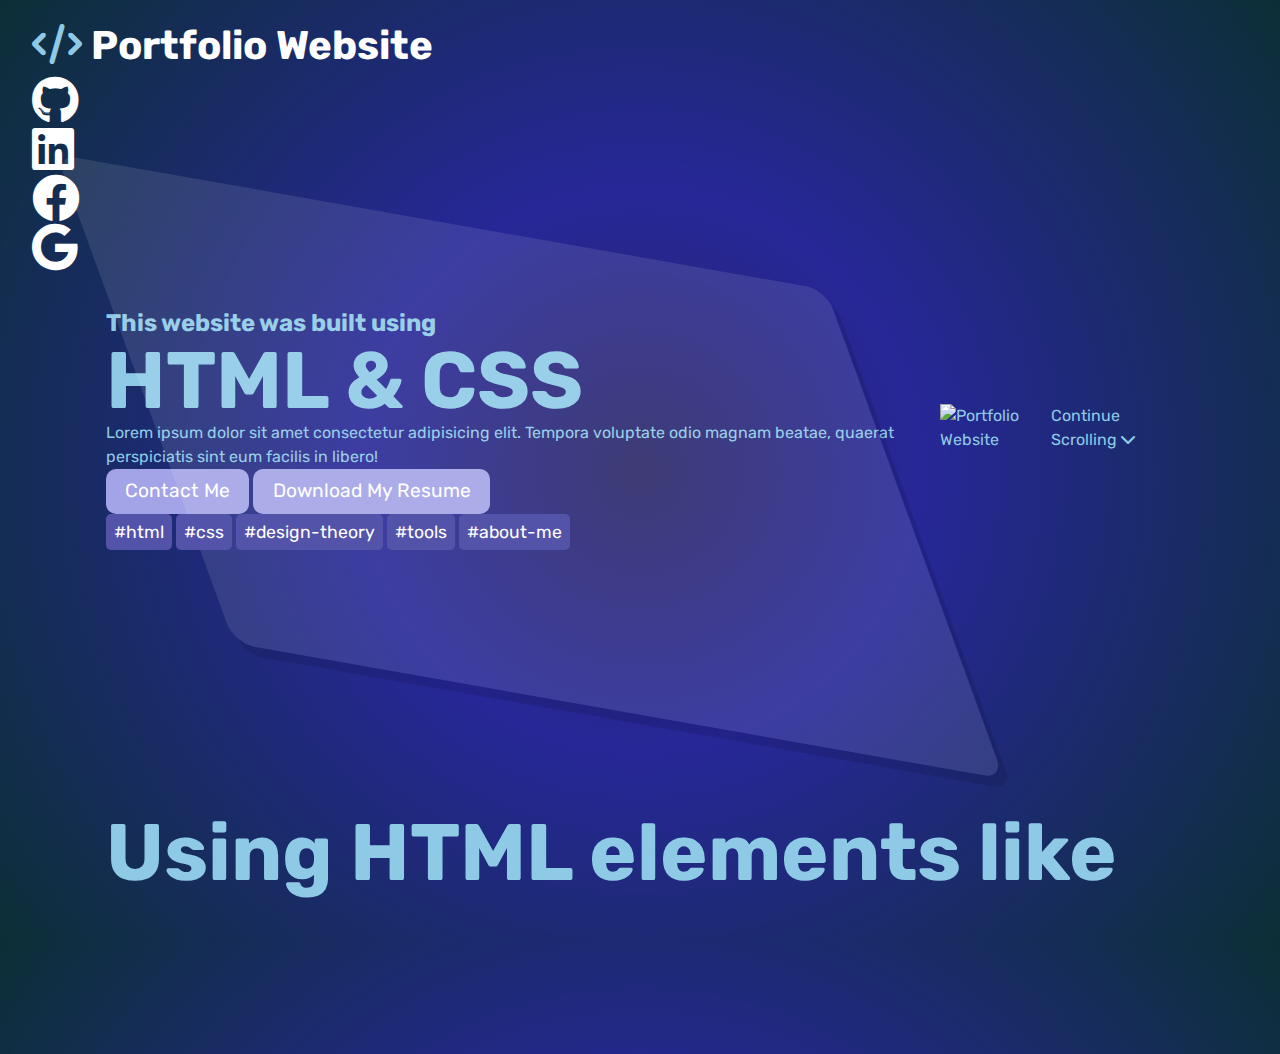
==== index.html @ ea2dfcb6 "updated html & css" ====
<!DOCTYPE html>
<html lang="en">
<head>
  <meta charset="UTF-8">
  <meta http-equiv="X-UA-Compatible" content="IE=edge">
  <meta name="viewport" content="width=device-width, initial-scale=1.0">
  <link rel="stylesheet" href="https://cdnjs.cloudflare.com/ajax/libs/font-awesome/6.0.0/css/all.min.css" integrity="sha512-9usAa10IRO0HhonpyAIVpjrylPvoDwiPUiKdWk5t3PyolY1cOd4DSE0Ga+ri4AuTroPR5aQvXU9xC6qOPnzFeg==" crossorigin="anonymous" referrerpolicy="no-referrer" />
  <link rel="preconnect" href="https://fonts.googleapis.com">
  <link rel="preconnect" href="https://fonts.gstatic.com" crossorigin>
  <link href="https://fonts.googleapis.com/css2?family=Rubik&display=swap" rel="stylesheet">
  <link rel="stylesheet" href="css/utilities.css">
  <link rel="stylesheet" href="css/style.css">
  <link rel="stylesheet" href="css/mobile.css">
  <title>Portfolio Website - HTML & CSS</title>
</head>
<body>
  <header id="header">
    <h1 class="logo"><i class="fas fa-code"></i> <a href="index.html">Portfolio Website</a></h1>
    <nav class="social">
      <ul>
        <li><a href="https://github.com/gateniomer/Portfolio1---HTML-CSS" target="_blank"><i class="fab fa-github fa-3x"></i></a></li>
        <li><a href="https://www.linkedin.com/in/omer-gatenio-949482174/" target="_blank"><i class="fab fa-linkedin fa-3x"></i></a></li>
        <li><a href="https://www.facebook.com/omer.gatenio.98/" target="_blank"><i class="fab fa-facebook fa-3x"></i></a></li>
        <li><a href="mailto:gateniomer@gmail.com" target="_blank"><i class="fab fa-google fa-3x"></i></a></li>
        <li><a href="https://github.com/gateniomer" target="_blank"><img src="https://avatars.githubusercontent.com/u/98481291?s=96&v=4" alt=""></a></li>
      </ul>
    </nav>
  </header>

  <section id="home-a" class="py-2">
    <div class="container">
      <div class="container-background">
        <div style="width: 50%; background-color: rgb(134, 134, 76);"></div>
        <br>
        <div style="width: 20%; background-color: rgb(134, 134, 76);"></div>
        <div style="width: 10%; background-color: rgb(68, 68, 33);"></div>
        <br>
        <div style="width: 20%; background-color: rgb(102, 102, 77);"></div>
        <div style="width: 40%; background-color: rgb(134, 134, 76);"></div>
        <br>
        <div style="width: 60%; background-color: rgb(134, 134, 76);"></div>
        <br>
        <div style="width: 30%; background-color: rgb(134, 134, 76);"></div>
        <div style="width: 40%; background-color: rgb(95, 95, 37);"></div>
        <br>
        <div style="width: 50%; background-color: rgb(134, 134, 76);"></div>
        <br>
        <div style="width: 40%; background-color: rgb(134, 134, 76);"></div>
        <br>
        <div style="width: 30%; background-color: rgb(134, 134, 76);"></div>
        <br>
        <div style="width: 20%; background-color: rgb(87, 87, 39);"></div>
        <div style="width: 40%; background-color: rgb(134, 134, 76);"></div>
      </div>
      <div class="column-left">
        <h4>This website was built using</h4>
        <h2>HTML & CSS</h2>
        <p>Lorem ipsum dolor sit amet consectetur adipisicing elit. Tempora voluptate odio magnam beatae, quaerat perspiciatis sint eum facilis in libero!</p>
        <a href="#" class="btn">Contact Me</a>
        <a href="files/CV - Omer Gatenio.docx" download class="btn btn-outlined">Download My Resume</a>
        <br>
        <a href="#html" class="tag">#html</a> <a href="#"  class="tag">#css</a> <a href="#" class="tag">#design-theory</a> <a href="#" class="tag">#tools</a> <a href="#" class="tag">#about-me</a>
      </div>
      <div class="column-right">
        <img src="img/html-css-logo.png" alt="Portfolio Website" class="float-anim">
      </div>
      <div class="container-bottom-text float-anim">Continue Scrolling <i class="fas fa-chevron-down"></i></div>
    </div>
  </section>

  <section id="html" class="py-2">
    <div class="container">
      <div class="card">
        <h2>Using HTML elements like</h2>
      </div>
    </div>
  </section>
</body>
</html>
---- css/utilities.css ----
.container {
  max-width: 1100px;
  margin: 0 auto;
  height: 100%;
  padding: 1rem;
  position: relative;
}

.container::before {
  content: "";
  position: absolute;
  top: 100px;
  left: 5%;
  width: 70%;
  height: 80%;
  opacity: 0.1;
  transform: skew(20deg, 10deg);
}

.column-big {
  width: 60%;
  z-index: 1;
}

.column-small {
  width: 40%;
  z-index: 1;
}

.py-1 {
  padding: 1rem 0;
}
.py-2 {
  padding: 2rem 0;
}
.py-3 {
  padding: 3rem 0;
}
.py-4 {
  padding: 4rem 0;
}

.btn {
  display: inline-block;
  border: none;
  cursor: pointer;
  padding: 0.5rem 1.2rem;
  background: var(--buttons);
  border-radius: 10px;
  transition: all var(--animation-duration);
  font-size: 1.2rem;
}

.btn:hover {
  transform: scale(1.1);
}

.tag {
  display: inline-block;
  background: #5353aa;
  padding: 0.3rem 0.5rem;
  font-size: 1.1rem;
  border-radius: 5px;
  position: relative;
}

.tag::before {
  content: "";
  position: absolute;
  top: 0;
  left: 0;
  background: yellow;
  width: 0%;
  height: 100%;
  z-index: 1;
  border-radius: 5px;
  transition: all 0.3s ease-in-out;
}
.tag:hover::before {
  width: 100%;
}

/* Animations */
@keyframes float {
  50% {
    transform: translateY(20px);
  }
  100% {
    transform: translateY(0px);
  }
}
---- css/style.css ----
:root {
  --primary-color: #8ecae6;
  --secondary-color: #023047;
  --buttons: #a3a3e7;
  --animation-duration: 0.4s;
}

* {
  padding: 0;
  margin: 0;
  box-sizing: border-box;
}

html,
body {
  font-family: "Rubik", sans-serif;
  background: rgb(40, 36, 102);
  background: radial-gradient(
    circle,
    rgba(40, 36, 102, 1) 0%,
    rgba(39, 39, 152, 1) 35%,
    rgba(12, 47, 54, 1) 100%
  );
  color: var(--primary-color);
  line-height: 1.5;
}

a {
  text-decoration: none;
  color: #fff;
}

ul {
  list-style: none;
}

img {
  width: 100%;
}

h1 {
  font-size: 2.5rem;
}
h2 {
  font-size: 5rem;
  line-height: 1;
}
h4 {
  font-size: 1.5rem;
}

/* Header */
#header {
  padding: 1rem 2rem;
  height: 10vh;
}

/* Home page */
#home-a {
  height: 75vh;
}

#home-a .container {
  display: flex;
  align-items: center;
  justify-content: center;
}

#home-a .container::before {
  background: #fff;
  border-radius: 20px;
  box-shadow: 5px 10px black;
}

#home-a .container .column-big p {
  max-width: 80%;
}

#home-a .container .column-big .btn {
  margin: 15px 0;
}

#home-a .container .column-small img {
  animation: float 5s;
  animation-iteration-count: infinite;
}

#home-a .container .column-big .tag {
  margin-right: 5px;
}
---- css/mobile.css ----
/* Home */
@media (max-width: 600px) {
  #home-a {
    height: 40vh;
  }
  #home-a .container {
    flex-direction: column;
  }
  #home-a .container div {
    width: 100%;
  }
  #home-a .container div h2,
  #home-a .container div h3 {
    font-size: 10vw;
  }
  #home-a .container .column-big {
    margin-bottom: 10px;
  }
}
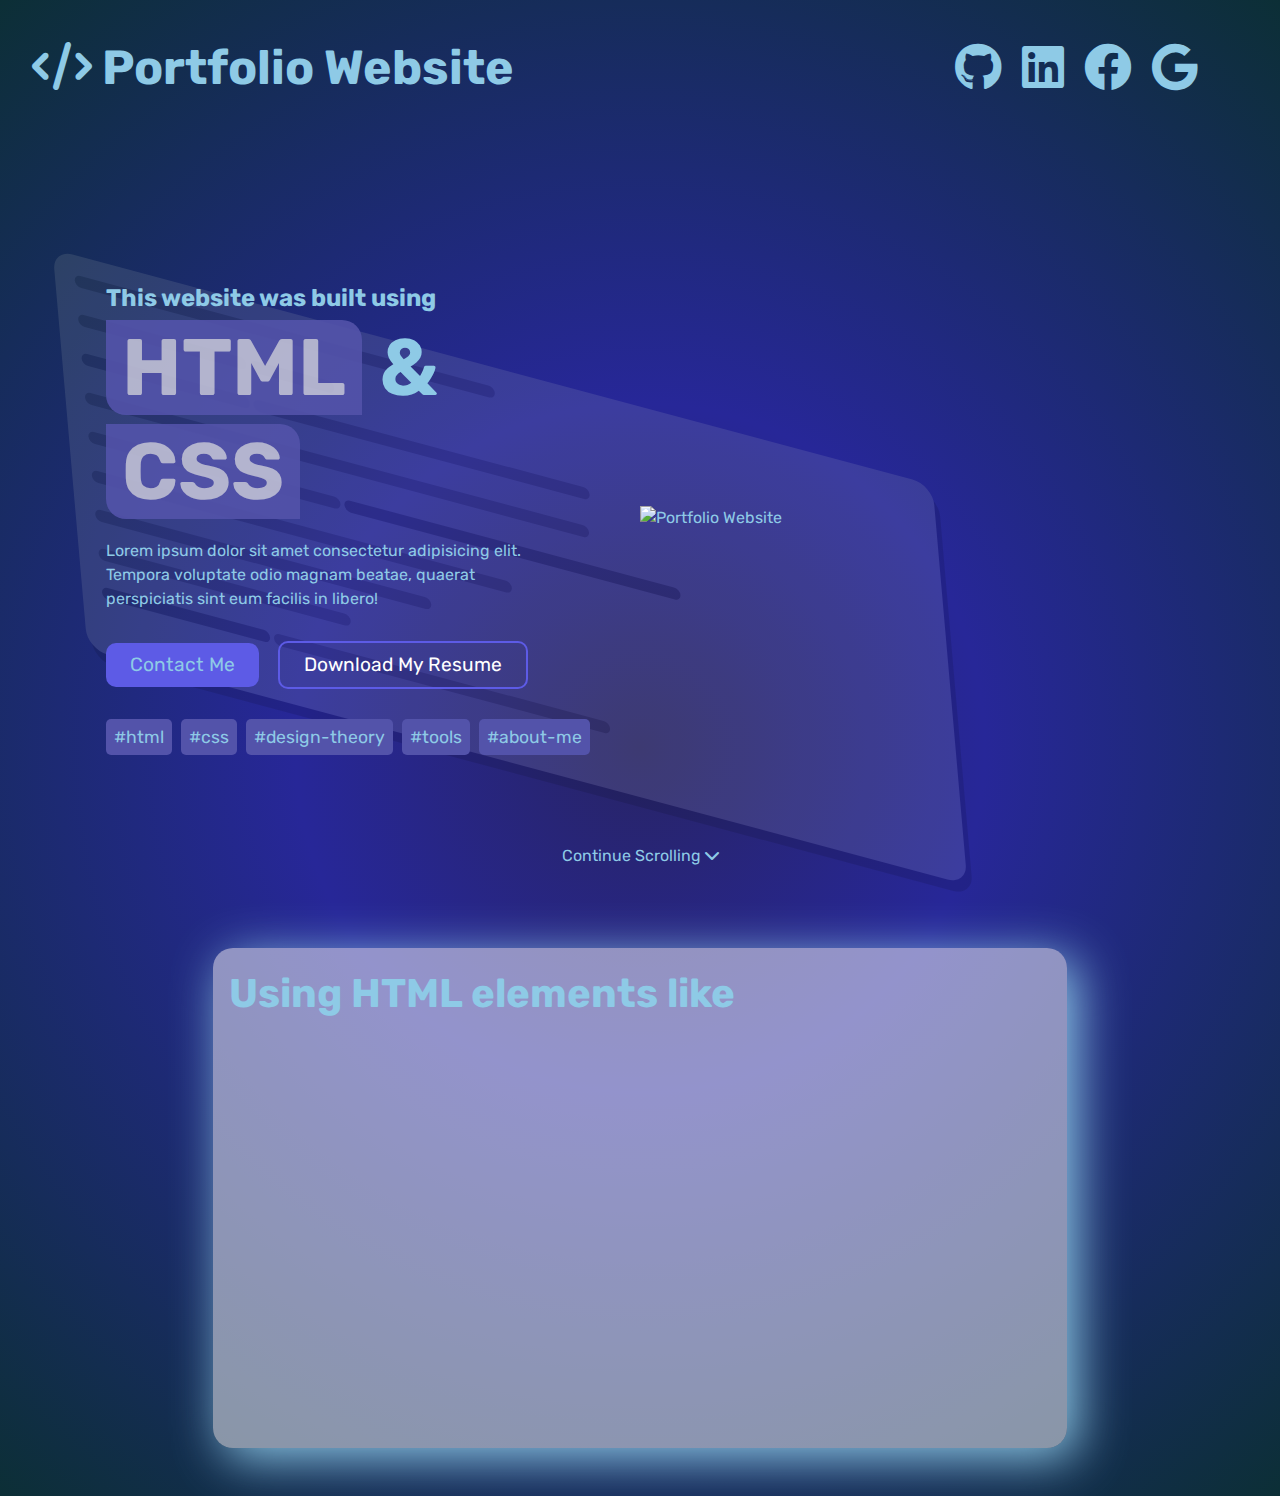
==== commit 913ec76c: "updated html & css" ====
--- a/index.html
+++ b/index.html
@@ -54,7 +54,7 @@
       </div>
       <div class="column-left">
         <h4>This website was built using</h4>
-        <h2>HTML & CSS</h2>
+        <h2><span class="marker">HTML</span> & <span class="marker">CSS</span></h2>
         <p>Lorem ipsum dolor sit amet consectetur adipisicing elit. Tempora voluptate odio magnam beatae, quaerat perspiciatis sint eum facilis in libero!</p>
         <a href="#" class="btn">Contact Me</a>
         <a href="files/CV - Omer Gatenio.docx" download class="btn btn-outlined">Download My Resume</a>
--- a/css/utilities.css
+++ b/css/utilities.css
@@ -6,24 +6,13 @@
   position: relative;
 }
 
-.container::before {
-  content: "";
-  position: absolute;
-  top: 100px;
-  left: 5%;
-  width: 70%;
-  height: 80%;
-  opacity: 0.1;
-  transform: skew(20deg, 10deg);
-}
-
-.column-big {
-  width: 60%;
+.column-left {
+  width: 50%;
   z-index: 1;
 }
 
-.column-small {
-  width: 40%;
+.column-right {
+  width: 50%;
   z-index: 1;
 }
 
@@ -44,11 +33,17 @@
   display: inline-block;
   border: none;
   cursor: pointer;
-  padding: 0.5rem 1.2rem;
+  padding: 0.5rem 1.5rem;
   background: var(--buttons);
   border-radius: 10px;
   transition: all var(--animation-duration);
   font-size: 1.2rem;
+}
+
+.btn-outlined {
+  background: transparent;
+  border: 2px solid var(--buttons);
+  color: #fff;
 }
 
 .btn:hover {
@@ -62,6 +57,7 @@
   font-size: 1.1rem;
   border-radius: 5px;
   position: relative;
+  cursor: pointer;
 }
 
 .tag::before {
@@ -69,21 +65,44 @@
   position: absolute;
   top: 0;
   left: 0;
-  background: yellow;
+  background: rgb(184, 146, 255);
   width: 0%;
   height: 100%;
   z-index: 1;
   border-radius: 5px;
-  transition: all 0.3s ease-in-out;
+  transition: all 0.2s ease-in-out;
 }
 .tag:hover::before {
-  width: 100%;
+  width: 5px;
+}
+
+.marker {
+  background: #5353aa;
+  padding: 0 1rem;
+  opacity: 0.9;
+  border-radius: 0 20px 0 20px;
+  color: rgba(230, 230, 230, 0.753);
+}
+
+.card {
+  width: 80%;
+  height: 500px;
+  border-radius: 20px;
+  margin: 0 auto;
+  background: rgba(255, 255, 255, 0.5);
+  padding: 1rem;
+  color: var(--primary-color);
+  box-shadow: 10px 10px 50px;
+}
+
+.float-anim {
+  animation: float 5s infinite;
 }
 
 /* Animations */
 @keyframes float {
   50% {
-    transform: translateY(20px);
+    transform: translateY(10px);
   }
   100% {
     transform: translateY(0px);
--- a/css/style.css
+++ b/css/style.css
@@ -1,7 +1,7 @@
 :root {
   --primary-color: #8ecae6;
   --secondary-color: #023047;
-  --buttons: #a3a3e7;
+  --buttons: #5d5be6;
   --animation-duration: 0.4s;
 }
 
@@ -27,7 +27,7 @@
 
 a {
   text-decoration: none;
-  color: #fff;
+  color: var(--primary-color);
 }
 
 ul {
@@ -39,11 +39,10 @@
 }
 
 h1 {
-  font-size: 2.5rem;
+  font-size: 3rem;
 }
 h2 {
-  font-size: 5rem;
-  line-height: 1;
+  font-size: 2.5rem;
 }
 h4 {
   font-size: 1.5rem;
@@ -51,13 +50,32 @@
 
 /* Header */
 #header {
-  padding: 1rem 2rem;
-  height: 10vh;
+  display: flex;
+  align-items: center;
+  justify-content: space-between;
+  padding: 0rem 2rem;
+  height: 15vh;
+}
+
+#header ul {
+  display: flex;
+  align-items: center;
+  justify-content: center;
+}
+
+#header ul li {
+  margin-right: 20px;
+}
+
+#header ul li a img {
+  border-radius: 50%;
+  width: 70px;
+  margin-left: 10px;
 }
 
 /* Home page */
 #home-a {
-  height: 75vh;
+  height: 85vh;
 }
 
 #home-a .container {
@@ -66,25 +84,51 @@
   justify-content: center;
 }
 
-#home-a .container::before {
-  background: #fff;
-  border-radius: 20px;
-  box-shadow: 5px 10px black;
+#home-a .container .column-left h2 {
+  font-size: 5rem;
+  line-height: 1.3;
+  margin-bottom: 15px;
 }
 
-#home-a .container .column-big p {
+#home-a .container .column-left p {
   max-width: 80%;
 }
 
-#home-a .container .column-big .btn {
-  margin: 15px 0;
+#home-a .container .column-left .btn {
+  margin: 30px 0;
 }
 
-#home-a .container .column-small img {
-  animation: float 5s;
-  animation-iteration-count: infinite;
+#home-a .container .column-left .tag {
+  margin-right: 5px;
 }
 
-#home-a .container .column-big .tag {
-  margin-right: 5px;
+#home-a .container .container-background {
+  position: absolute;
+  top: 200px;
+  left: -20px;
+  width: 80%;
+  height: 400px;
+  opacity: 0.1;
+  transform: skew(5deg, 15deg);
+  background: rgb(242, 250, 221);
+  border-radius: 20px;
+  box-shadow: 5px 10px black;
+  padding: 20px;
 }
+
+#home-a .container .container-background div {
+  display: inline-block;
+  height: 12px;
+  border-radius: 20px;
+  margin-bottom: 20px;
+}
+
+#home-a .container .container-bottom-text {
+  position: absolute;
+  bottom: 0;
+  animation-duration: 2.5s;
+}
+
+#home-a .container .column-left .btn {
+  margin-right: 15px;
+}
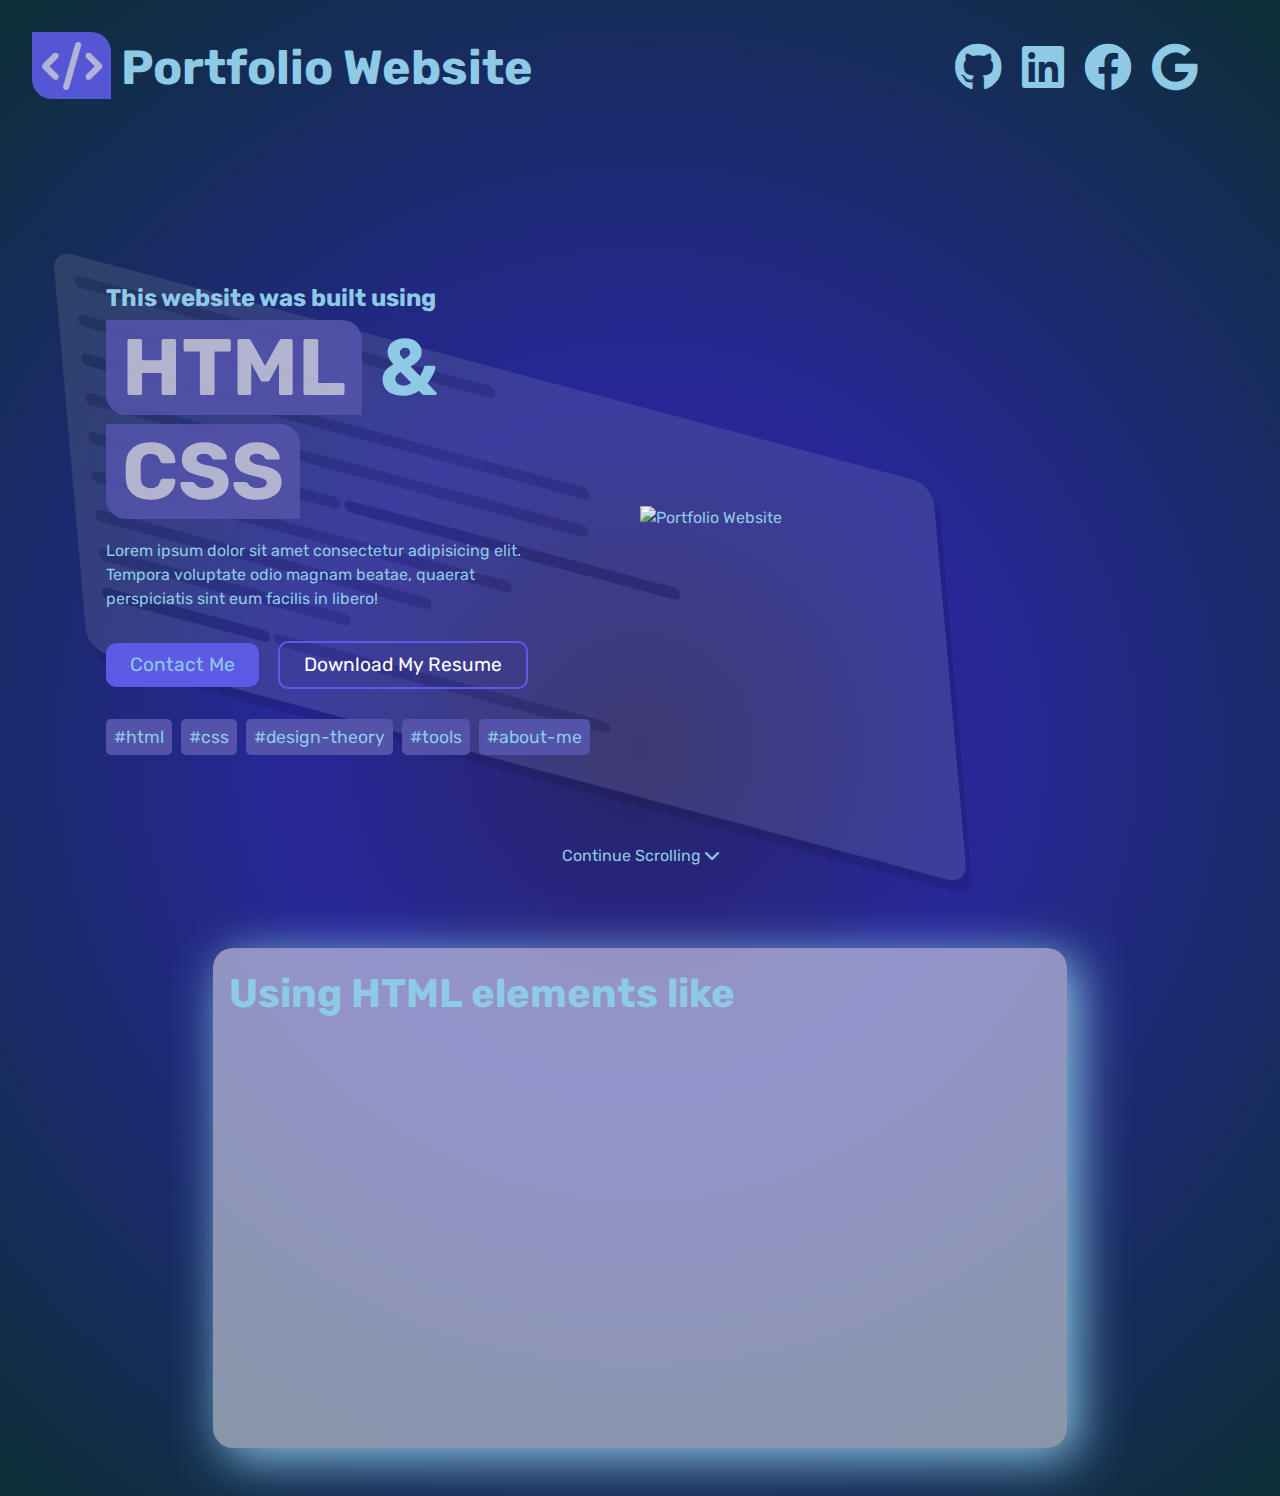
==== commit 9bee1660: "updated html & css" ====
--- a/index.html
+++ b/index.html
@@ -15,7 +15,7 @@
 </head>
 <body>
   <header id="header">
-    <h1 class="logo"><i class="fas fa-code"></i> <a href="index.html">Portfolio Website</a></h1>
+    <h1 class="logo"><a href="index.html"><i class="fas fa-code marker"></i> Portfolio Website</a></h1>
     <nav class="social">
       <ul>
         <li><a href="https://github.com/gateniomer/Portfolio1---HTML-CSS" target="_blank"><i class="fab fa-github fa-3x"></i></a></li>
--- a/css/utilities.css
+++ b/css/utilities.css
@@ -52,7 +52,7 @@
 
 .tag {
   display: inline-block;
-  background: #5353aa;
+  background: var(--secondary-color);
   padding: 0.3rem 0.5rem;
   font-size: 1.1rem;
   border-radius: 5px;
@@ -77,7 +77,7 @@
 }
 
 .marker {
-  background: #5353aa;
+  background: var(--secondary-color);
   padding: 0 1rem;
   opacity: 0.9;
   border-radius: 0 20px 0 20px;
--- a/css/style.css
+++ b/css/style.css
@@ -1,6 +1,6 @@
 :root {
   --primary-color: #8ecae6;
-  --secondary-color: #023047;
+  --secondary-color: #5353aa;
   --buttons: #5d5be6;
   --animation-duration: 0.4s;
 }
@@ -55,6 +55,11 @@
   justify-content: space-between;
   padding: 0rem 2rem;
   height: 15vh;
+}
+
+#header .logo i {
+  padding: 0.6rem;
+  background: var(--buttons);
 }
 
 #header ul {
@@ -112,7 +117,7 @@
   transform: skew(5deg, 15deg);
   background: rgb(242, 250, 221);
   border-radius: 20px;
-  box-shadow: 5px 10px black;
+  box-shadow: 5px 10px #000;
   padding: 20px;
 }
 
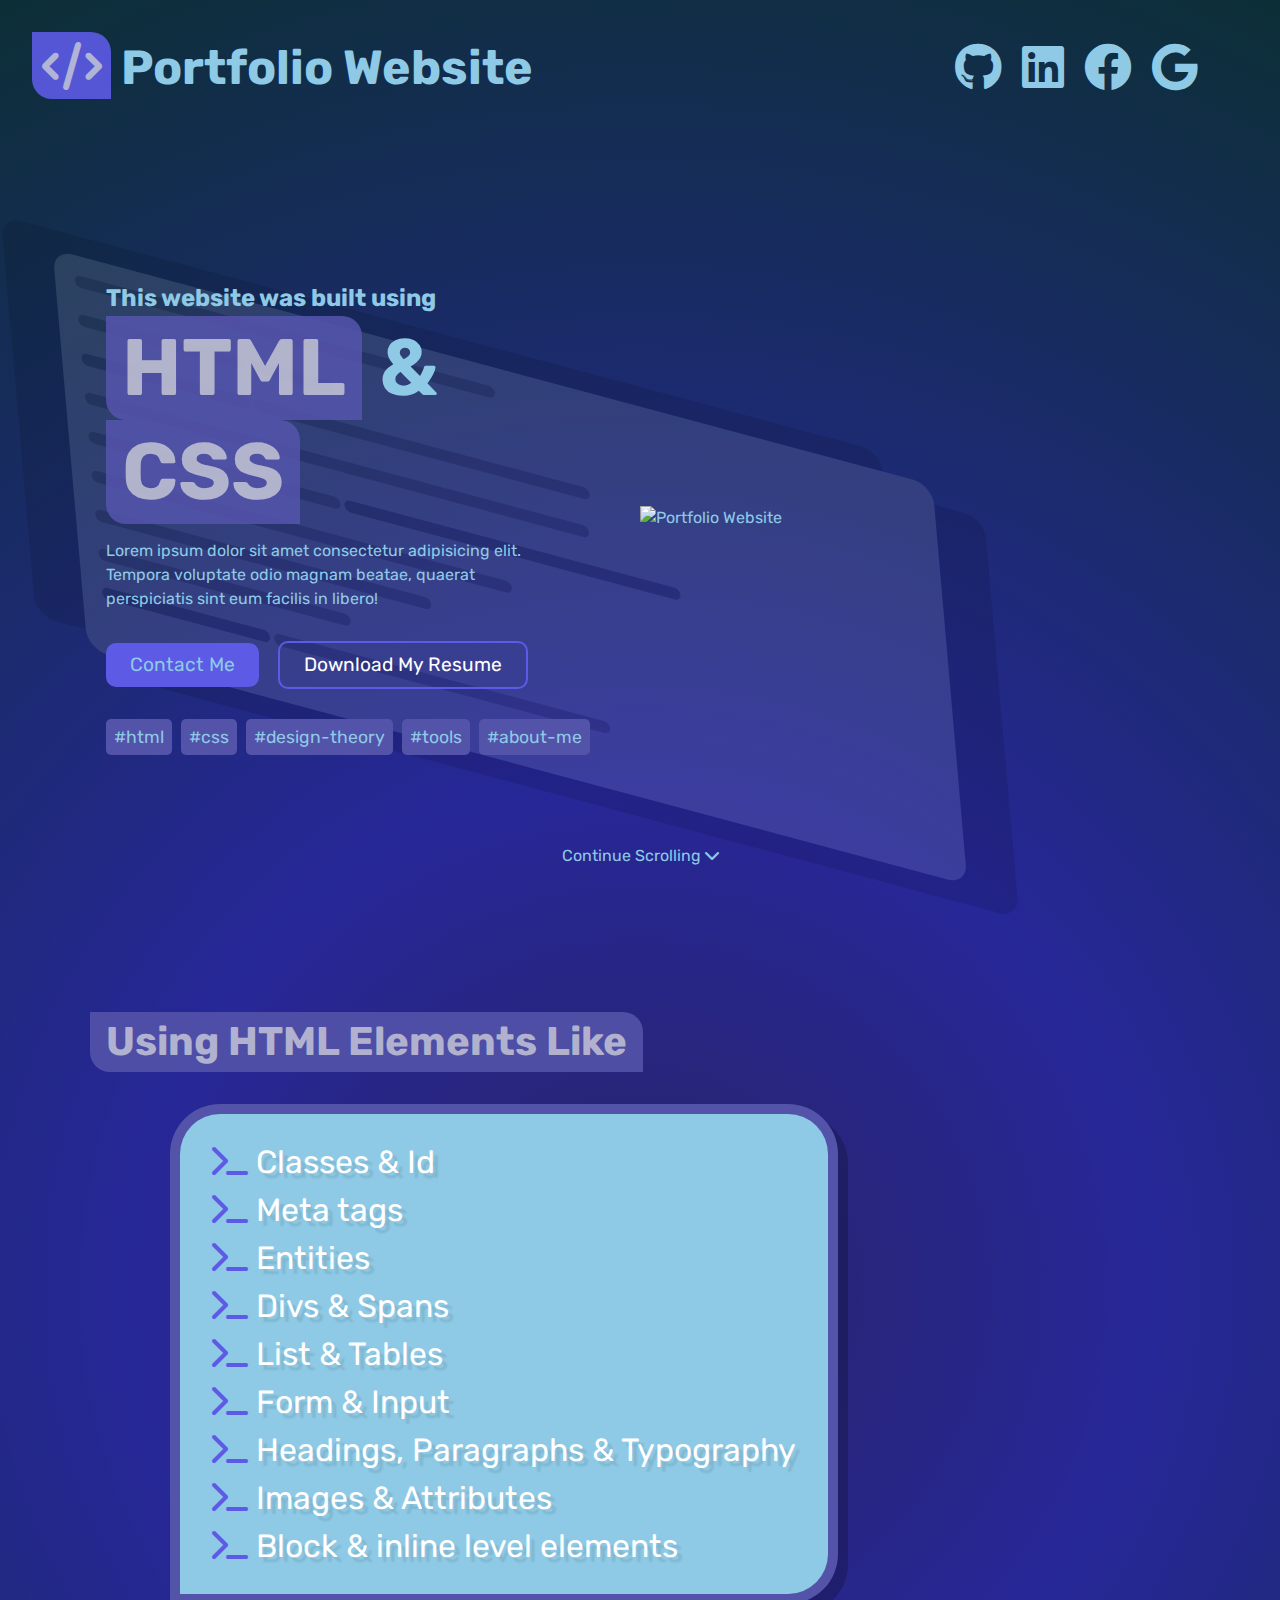
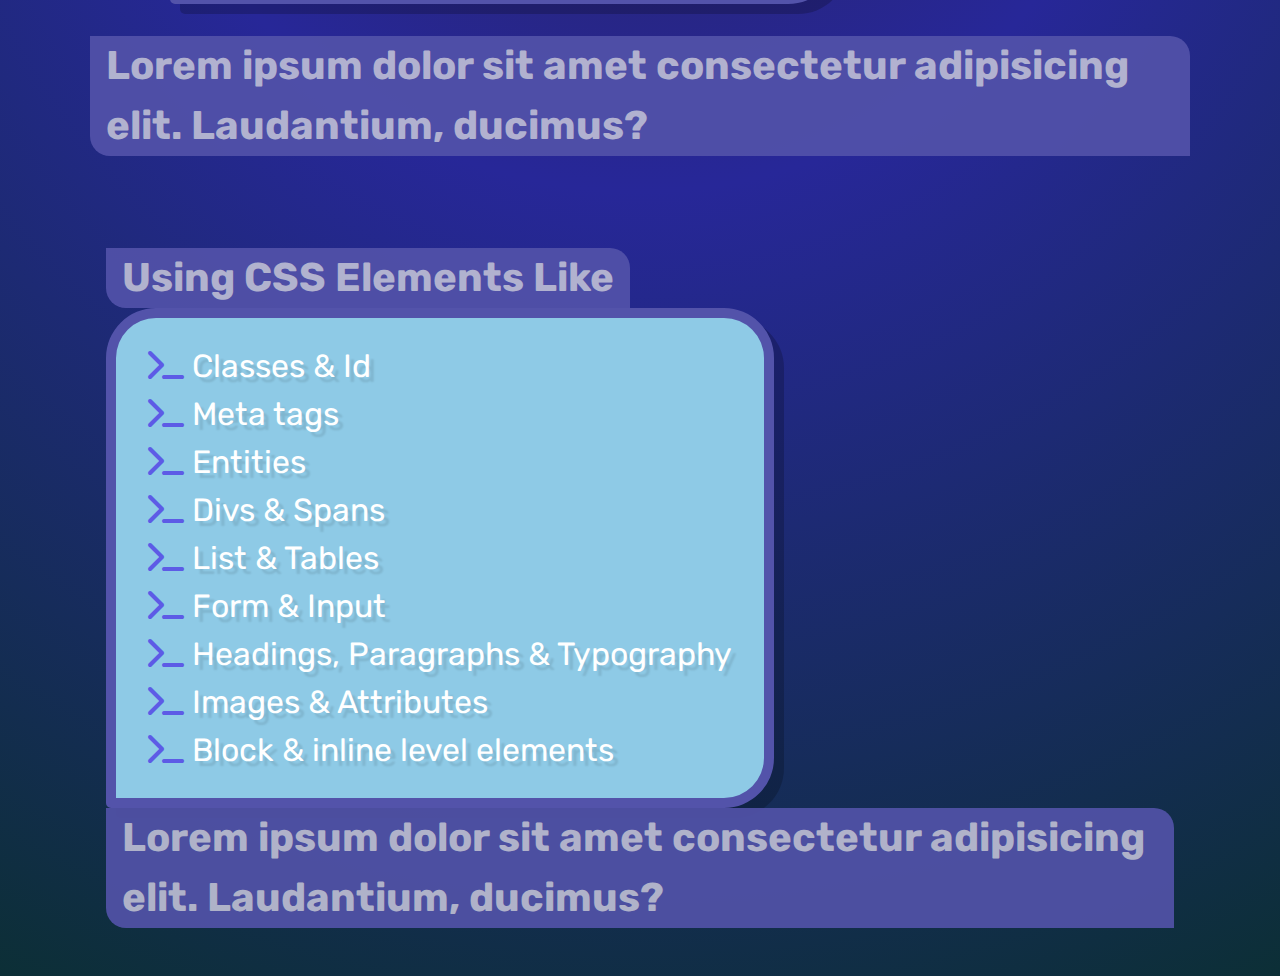
==== commit f64aca74: "updated html & css" ====
--- a/index.html
+++ b/index.html
@@ -68,11 +68,45 @@
     </div>
   </section>
 
-  <section id="html" class="py-2">
+  <!-- HTML Section -->
+  <section id="home-html" class="py-2">
     <div class="container">
+      <h2 class="marker">Using HTML Elements Like</h2>
       <div class="card">
-        <h2>Using HTML elements like</h2>
+        <ul>
+          <li><i class="fas fa-terminal"></i> Classes & Id</li>
+          <li><i class="fas fa-terminal"></i> Meta tags</li>
+          <li><i class="fas fa-terminal"></i> Entities</li>
+          <li><i class="fas fa-terminal"></i> Divs & Spans</li>
+          <li><i class="fas fa-terminal"></i> List & Tables</li>
+          <li><i class="fas fa-terminal"></i> Form & Input</li>
+          <li><i class="fas fa-terminal"></i> Headings, Paragraphs & Typography</li>
+          <li><i class="fas fa-terminal"></i> Images & Attributes</li>
+          <li><i class="fas fa-terminal"></i> Block & inline level elements</li>
+        </ul>
       </div>
+      <h2 class="marker">Lorem ipsum dolor sit amet consectetur adipisicing elit. Laudantium, ducimus?</h2>
+    </div>
+  </section>
+
+  <!-- CSS Section -->
+  <section id="home-css" class="py-2">
+    <div class="container">
+      <h2 class="marker">Using CSS Elements Like</h2>
+      <div class="card">
+        <ul>
+          <li><i class="fas fa-terminal"></i> Classes & Id</li>
+          <li><i class="fas fa-terminal"></i> Meta tags</li>
+          <li><i class="fas fa-terminal"></i> Entities</li>
+          <li><i class="fas fa-terminal"></i> Divs & Spans</li>
+          <li><i class="fas fa-terminal"></i> List & Tables</li>
+          <li><i class="fas fa-terminal"></i> Form & Input</li>
+          <li><i class="fas fa-terminal"></i> Headings, Paragraphs & Typography</li>
+          <li><i class="fas fa-terminal"></i> Images & Attributes</li>
+          <li><i class="fas fa-terminal"></i> Block & inline level elements</li>
+        </ul>
+      </div>
+      <h2 class="marker">Lorem ipsum dolor sit amet consectetur adipisicing elit. Laudantium, ducimus?</h2>
     </div>
   </section>
 </body>
--- a/css/utilities.css
+++ b/css/utilities.css
@@ -77,6 +77,7 @@
 }
 
 .marker {
+  display: inline-block;
   background: var(--secondary-color);
   padding: 0 1rem;
   opacity: 0.9;
@@ -85,21 +86,29 @@
 }
 
 .card {
-  width: 80%;
-  height: 500px;
-  border-radius: 20px;
+  display: inline-block;
+  border-radius: 50px 50px 50px 5px;
+  border: 10px solid var(--secondary-color);
+  background: var(--primary-color);
   margin: 0 auto;
-  background: rgba(255, 255, 255, 0.5);
-  padding: 1rem;
-  color: var(--primary-color);
-  box-shadow: 10px 10px 50px;
+  padding: 1.5rem 2rem;
+  color: white;
+  font-size: 2rem;
+  box-shadow: 10px 10px rgba(0, 0, 0, 0.2);
+  text-shadow: 5px 5px 2px rgba(0, 0, 0, 0.1);
 }
 
-.float-anim {
-  animation: float 5s infinite;
+.card i {
+  color: var(--buttons);
+  text-shadow: none;
 }
 
 /* Animations */
+
+.float-anim {
+  animation: float 4s ease-in-out infinite;
+}
+
 @keyframes float {
   50% {
     transform: translateY(10px);
--- a/css/style.css
+++ b/css/style.css
@@ -46,6 +46,24 @@
 }
 h4 {
   font-size: 1.5rem;
+}
+
+/* Custom Scrollbar */
+
+::-webkit-scrollbar {
+  width: 7px;
+}
+
+::-webkit-scrollbar-track {
+  background: #f4f4f4;
+}
+
+::-webkit-scrollbar-thumb {
+  background: var(--buttons);
+}
+
+::-webkit-scrollbar-thumb:hover {
+  background: var(--secondary-color);
 }
 
 /* Header */
@@ -117,7 +135,7 @@
   transform: skew(5deg, 15deg);
   background: rgb(242, 250, 221);
   border-radius: 20px;
-  box-shadow: 5px 10px #000;
+  box-shadow: 50px 20px #000, -50px -20px #000;
   padding: 20px;
 }
 
@@ -137,3 +155,17 @@
 #home-a .container .column-left .btn {
   margin-right: 15px;
 }
+
+/* HTML Section */
+#home-html {
+  height: 100vh;
+}
+
+#home-html .container {
+  padding: 5rem 0;
+}
+
+#home-html .container .card {
+  margin-left: 5rem;
+  margin: 2rem 0 2rem 5rem;
+}
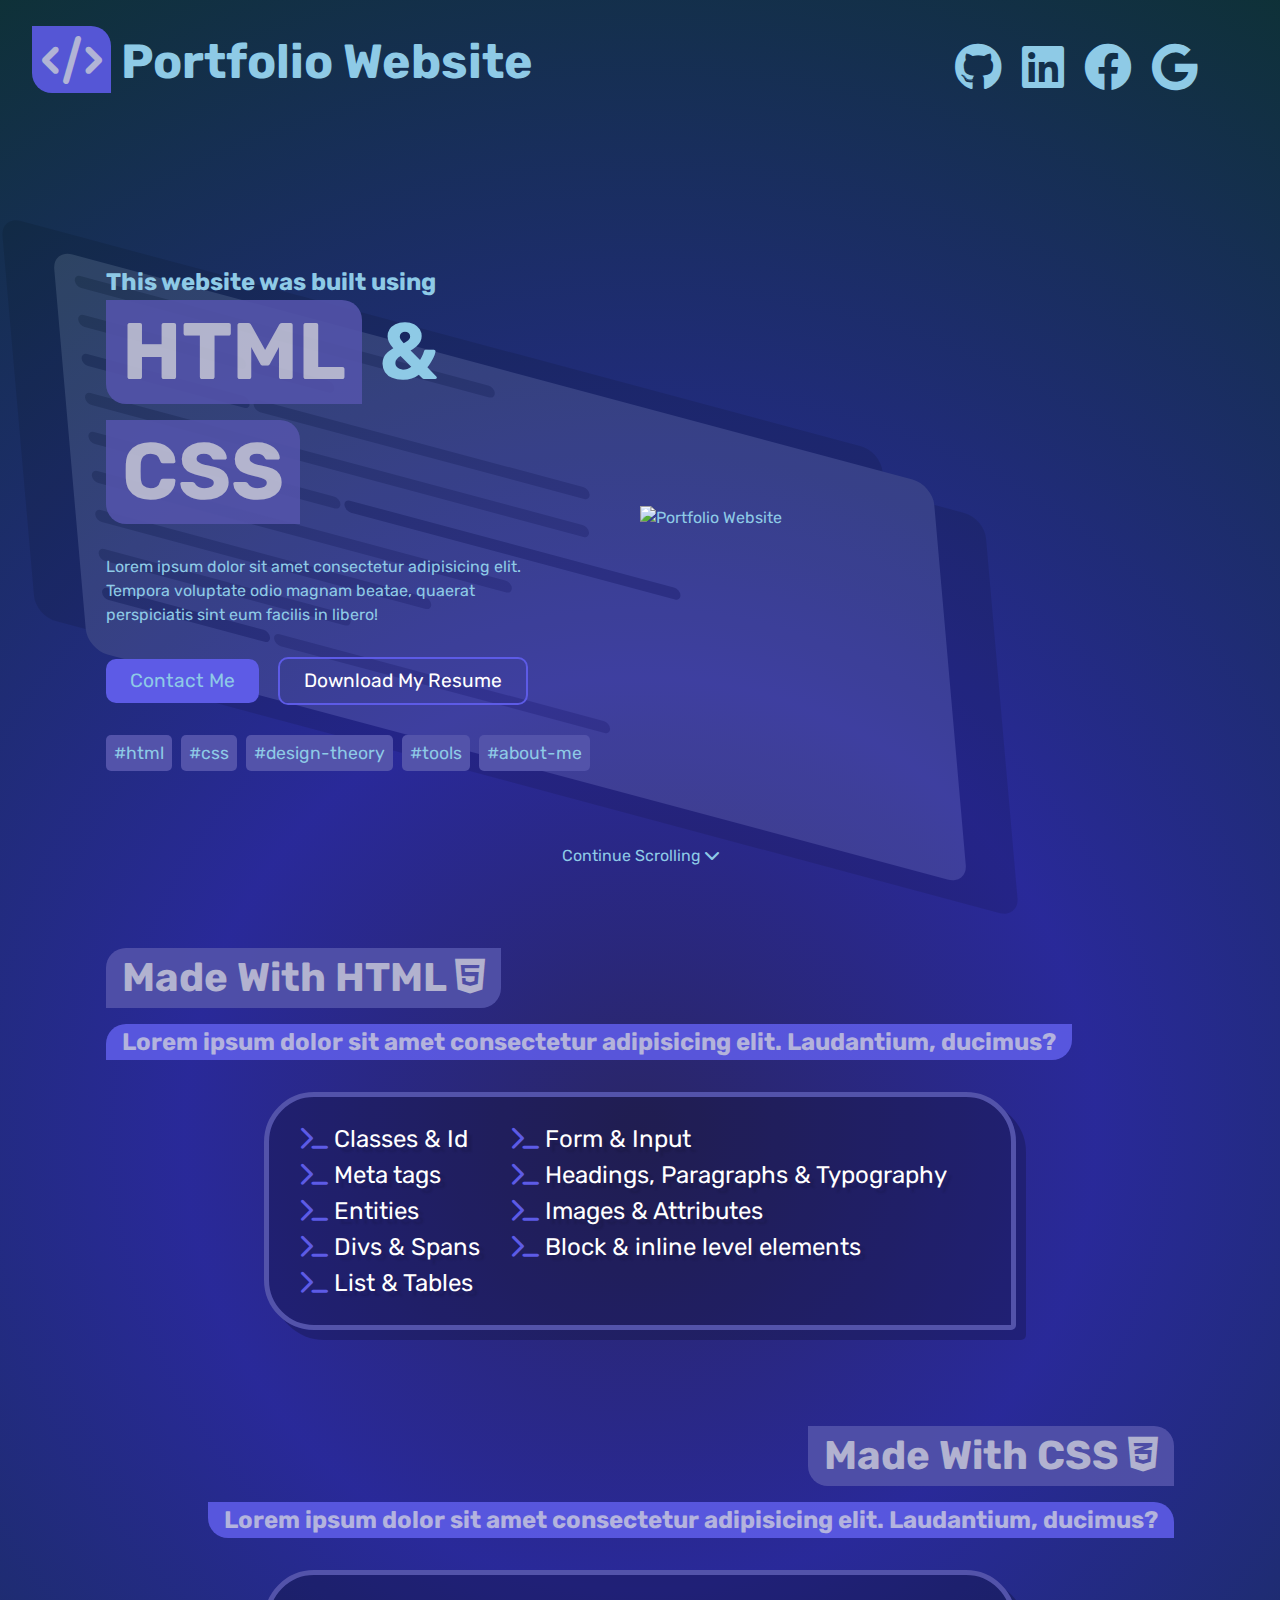
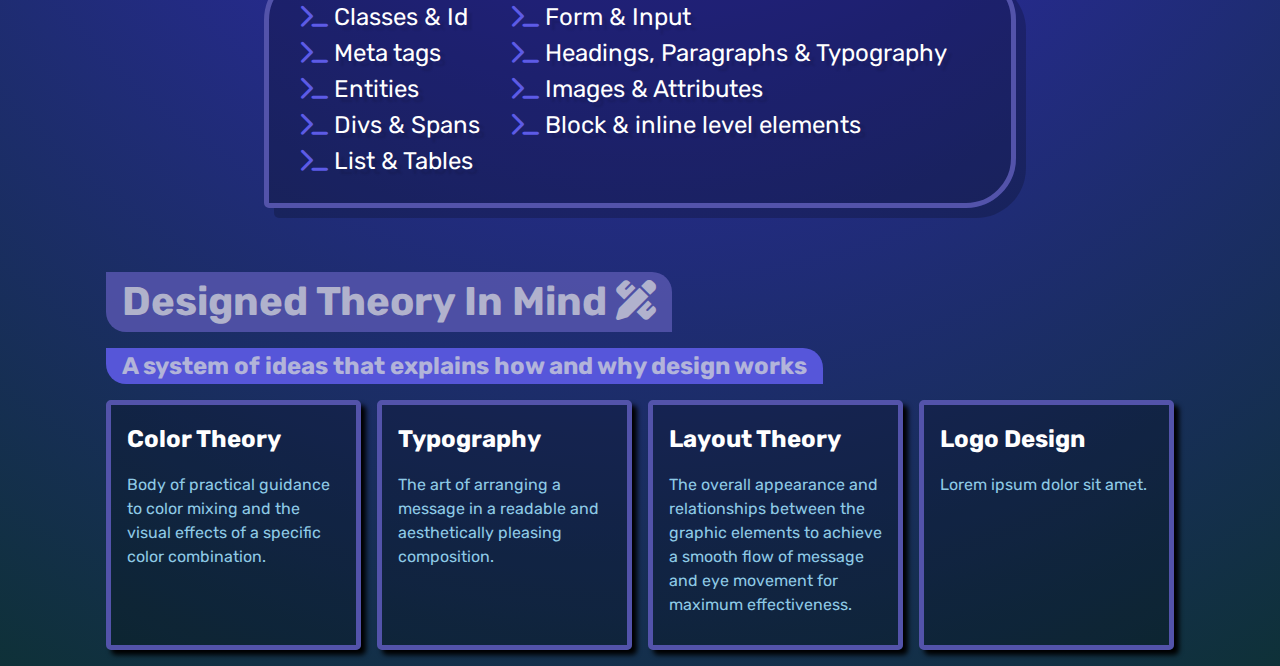
==== commit 52d18458: "updated html & css" ====
--- a/index.html
+++ b/index.html
@@ -15,7 +15,11 @@
 </head>
 <body>
   <header id="header">
+
+    <!-- Logo -->
     <h1 class="logo"><a href="index.html"><i class="fas fa-code marker"></i> Portfolio Website</a></h1>
+
+    <!-- Social Links -->
     <nav class="social">
       <ul>
         <li><a href="https://github.com/gateniomer/Portfolio1---HTML-CSS" target="_blank"><i class="fab fa-github fa-3x"></i></a></li>
@@ -27,6 +31,7 @@
     </nav>
   </header>
 
+  <!-- Homepage Main -->
   <section id="home-a" class="py-2">
     <div class="container">
       <div class="container-background">
@@ -59,9 +64,10 @@
         <a href="#" class="btn">Contact Me</a>
         <a href="files/CV - Omer Gatenio.docx" download class="btn btn-outlined">Download My Resume</a>
         <br>
-        <a href="#html" class="tag">#html</a> <a href="#"  class="tag">#css</a> <a href="#" class="tag">#design-theory</a> <a href="#" class="tag">#tools</a> <a href="#" class="tag">#about-me</a>
+        <a href="#home-html" class="tag">#html</a> <a href="#home-css"  class="tag">#css</a> <a href="#" class="tag">#design-theory</a> <a href="#" class="tag">#tools</a> <a href="#" class="tag">#about-me</a>
       </div>
       <div class="column-right">
+        
         <img src="img/html-css-logo.png" alt="Portfolio Website" class="float-anim">
       </div>
       <div class="container-bottom-text float-anim">Continue Scrolling <i class="fas fa-chevron-down"></i></div>
@@ -71,7 +77,8 @@
   <!-- HTML Section -->
   <section id="home-html" class="py-2">
     <div class="container">
-      <h2 class="marker">Using HTML Elements Like</h2>
+      <h2 class="marker">Made With HTML <i class="fab fa-html5"></i></h2>
+      <h4 class="marker">Lorem ipsum dolor sit amet consectetur adipisicing elit. Laudantium, ducimus?</h4>
       <div class="card">
         <ul>
           <li><i class="fas fa-terminal"></i> Classes & Id</li>
@@ -79,20 +86,22 @@
           <li><i class="fas fa-terminal"></i> Entities</li>
           <li><i class="fas fa-terminal"></i> Divs & Spans</li>
           <li><i class="fas fa-terminal"></i> List & Tables</li>
+        </ul>
+        <ul>
           <li><i class="fas fa-terminal"></i> Form & Input</li>
           <li><i class="fas fa-terminal"></i> Headings, Paragraphs & Typography</li>
           <li><i class="fas fa-terminal"></i> Images & Attributes</li>
           <li><i class="fas fa-terminal"></i> Block & inline level elements</li>
         </ul>
       </div>
-      <h2 class="marker">Lorem ipsum dolor sit amet consectetur adipisicing elit. Laudantium, ducimus?</h2>
     </div>
   </section>
 
   <!-- CSS Section -->
   <section id="home-css" class="py-2">
     <div class="container">
-      <h2 class="marker">Using CSS Elements Like</h2>
+      <h2 class="marker">Made With CSS <i class="fab fa-css3-alt"></i></h2>
+      <h4 class="marker">Lorem ipsum dolor sit amet consectetur adipisicing elit. Laudantium, ducimus?</h4>
       <div class="card">
         <ul>
           <li><i class="fas fa-terminal"></i> Classes & Id</li>
@@ -100,13 +109,39 @@
           <li><i class="fas fa-terminal"></i> Entities</li>
           <li><i class="fas fa-terminal"></i> Divs & Spans</li>
           <li><i class="fas fa-terminal"></i> List & Tables</li>
+        </ul>
+        <ul>
           <li><i class="fas fa-terminal"></i> Form & Input</li>
           <li><i class="fas fa-terminal"></i> Headings, Paragraphs & Typography</li>
           <li><i class="fas fa-terminal"></i> Images & Attributes</li>
           <li><i class="fas fa-terminal"></i> Block & inline level elements</li>
         </ul>
       </div>
-      <h2 class="marker">Lorem ipsum dolor sit amet consectetur adipisicing elit. Laudantium, ducimus?</h2>
+    </div>
+  </section>
+  <section id="home-design-theory">
+    <div class="container">
+      <h2 class="marker">Designed Theory In Mind <i class="fa-solid fa-pen-ruler"></i></h2>
+      <h4 class="marker">A system of ideas that explains how and why design works</h4>
+      <div class="box-container">
+        <div class="box">
+          <h2>Color Theory</h2>
+          <p>Body of practical guidance to color mixing and the visual effects of a specific color combination.</p>
+        </div>
+        <div class="box">
+          <h2>Typography</h2>
+          <p>The art of arranging a message in a readable and aesthetically pleasing composition.</p>
+        </div>
+        <div class="box">
+          <h2>Layout Theory</h2>
+          <p>The overall appearance and relationships between the graphic elements to achieve a smooth flow of message and eye movement for maximum effectiveness.</p>
+        </div>
+        <div class="box">
+          <h2>Logo Design</h2>
+          <p>Lorem ipsum dolor sit amet.</p>
+        </div>
+
+      </div>
     </div>
   </section>
 </body>
--- a/css/utilities.css
+++ b/css/utilities.css
@@ -1,9 +1,10 @@
 .container {
   max-width: 1100px;
-  margin: 0 auto;
+  margin: 0 auto 0 auto;
   height: 100%;
   padding: 1rem;
   position: relative;
+  z-index: 0;
 }
 
 .column-left {
@@ -68,7 +69,6 @@
   background: rgb(184, 146, 255);
   width: 0%;
   height: 100%;
-  z-index: 1;
   border-radius: 5px;
   transition: all 0.2s ease-in-out;
 }
@@ -78,8 +78,10 @@
 
 .marker {
   display: inline-block;
+  width: fit-content;
   background: var(--secondary-color);
   padding: 0 1rem;
+  margin-bottom: 1rem;
   opacity: 0.9;
   border-radius: 0 20px 0 20px;
   color: rgba(230, 230, 230, 0.753);
@@ -87,13 +89,14 @@
 
 .card {
   display: inline-block;
+  width: fit-content;
   border-radius: 50px 50px 50px 5px;
-  border: 10px solid var(--secondary-color);
-  background: var(--primary-color);
+  border: 5px solid var(--secondary-color);
+  background: #00000038;
   margin: 0 auto;
   padding: 1.5rem 2rem;
   color: white;
-  font-size: 2rem;
+  font-size: 1.5rem;
   box-shadow: 10px 10px rgba(0, 0, 0, 0.2);
   text-shadow: 5px 5px 2px rgba(0, 0, 0, 0.1);
 }
@@ -101,6 +104,23 @@
 .card i {
   color: var(--buttons);
   text-shadow: none;
+}
+
+.box {
+  padding: 1rem;
+  box-shadow: 5px 5px 5px #000;
+  background: #00000038;
+  border: 5px solid var(--secondary-color);
+  color: #fff;
+  border-radius: 5px;
+  height: 250px;
+  color: var(--primary-color);
+}
+
+.box h2 {
+  font-size: 1.5rem;
+  margin-bottom: 1rem;
+  color: #fff;
 }
 
 /* Animations */
--- a/css/style.css
+++ b/css/style.css
@@ -14,13 +14,13 @@
 html,
 body {
   font-family: "Rubik", sans-serif;
-  background: rgb(40, 36, 102);
   background: radial-gradient(
-    circle,
-    rgba(40, 36, 102, 1) 0%,
-    rgba(39, 39, 152, 1) 35%,
-    rgba(12, 47, 54, 1) 100%
-  );
+      circle,
+      rgba(40, 36, 102, 0.9) 0%,
+      rgba(39, 39, 152, 0.9) 35%,
+      rgba(12, 47, 54, 0.9) 100%
+    ),
+    url("/img/cool-background.png");
   color: var(--primary-color);
   line-height: 1.5;
 }
@@ -118,7 +118,7 @@
 }
 
 #home-a .container .column-left .btn {
-  margin: 30px 0;
+  margin: 30px 15px 30px 0;
 }
 
 #home-a .container .column-left .tag {
@@ -152,20 +152,82 @@
   animation-duration: 2.5s;
 }
 
-#home-a .container .column-left .btn {
-  margin-right: 15px;
-}
-
 /* HTML Section */
 #home-html {
-  height: 100vh;
+  position: relative;
 }
 
 #home-html .container {
-  padding: 5rem 0;
+  display: flex;
+  flex-direction: column;
+  justify-content: center;
+  align-items: flex-start;
+}
+
+#home-html .container .marker {
+  border-radius: 20px 0 20px 0;
+}
+
+#home-html .container h4.marker {
+  background: var(--buttons);
+  margin-bottom: 2rem;
 }
 
 #home-html .container .card {
-  margin-left: 5rem;
-  margin: 2rem 0 2rem 5rem;
-}
+  display: flex;
+  border-radius: 50px 50px 5px 50px;
+}
+
+#home-html .container .card ul {
+  margin-right: 2rem;
+}
+
+#home-html .container > h2:nth-child(2) {
+  background: var(--buttons);
+  margin-top: 1rem;
+  font-size: 2rem;
+}
+
+/* CSS Section */
+#home-css {
+  position: relative;
+}
+
+#home-css .container {
+  display: flex;
+  flex-direction: column;
+  justify-content: center;
+  align-items: flex-end;
+}
+
+#home-css .container h4.marker {
+  background: var(--buttons);
+  margin-bottom: 2rem;
+}
+
+#home-css .container .card {
+  display: flex;
+  border-radius: 50px 50px 50px 5px;
+}
+
+#home-css .container .card ul {
+  margin-right: 2rem;
+}
+
+#home-css .container > h2:nth-child(2) {
+  background: var(--buttons);
+  margin-top: 1rem;
+  font-size: 2rem;
+}
+
+/* Design Theory Section */
+
+#home-design-theory .container .box-container {
+  display: grid;
+  grid-gap: 1rem;
+  grid-template-columns: repeat(4, minmax(200px, 1fr));
+}
+
+#home-design-theory .container h4.marker {
+  background: var(--buttons);
+}
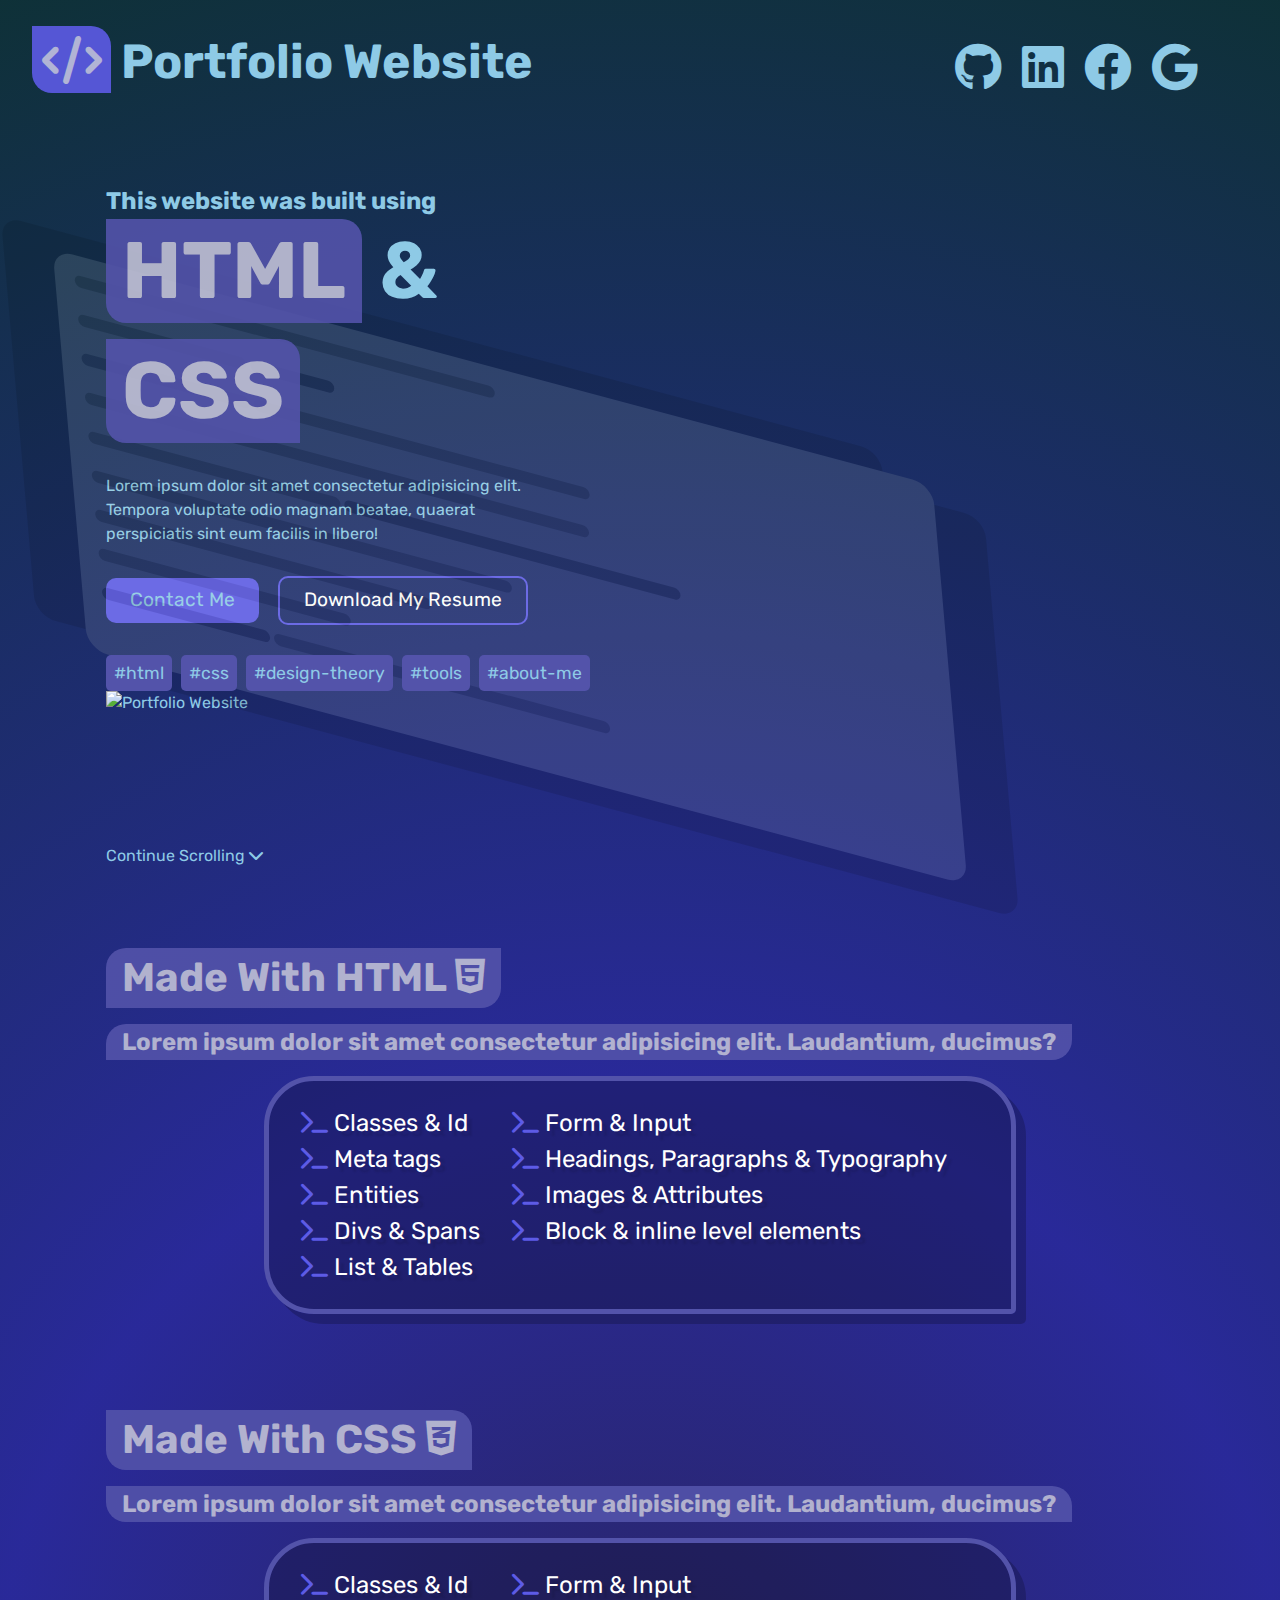
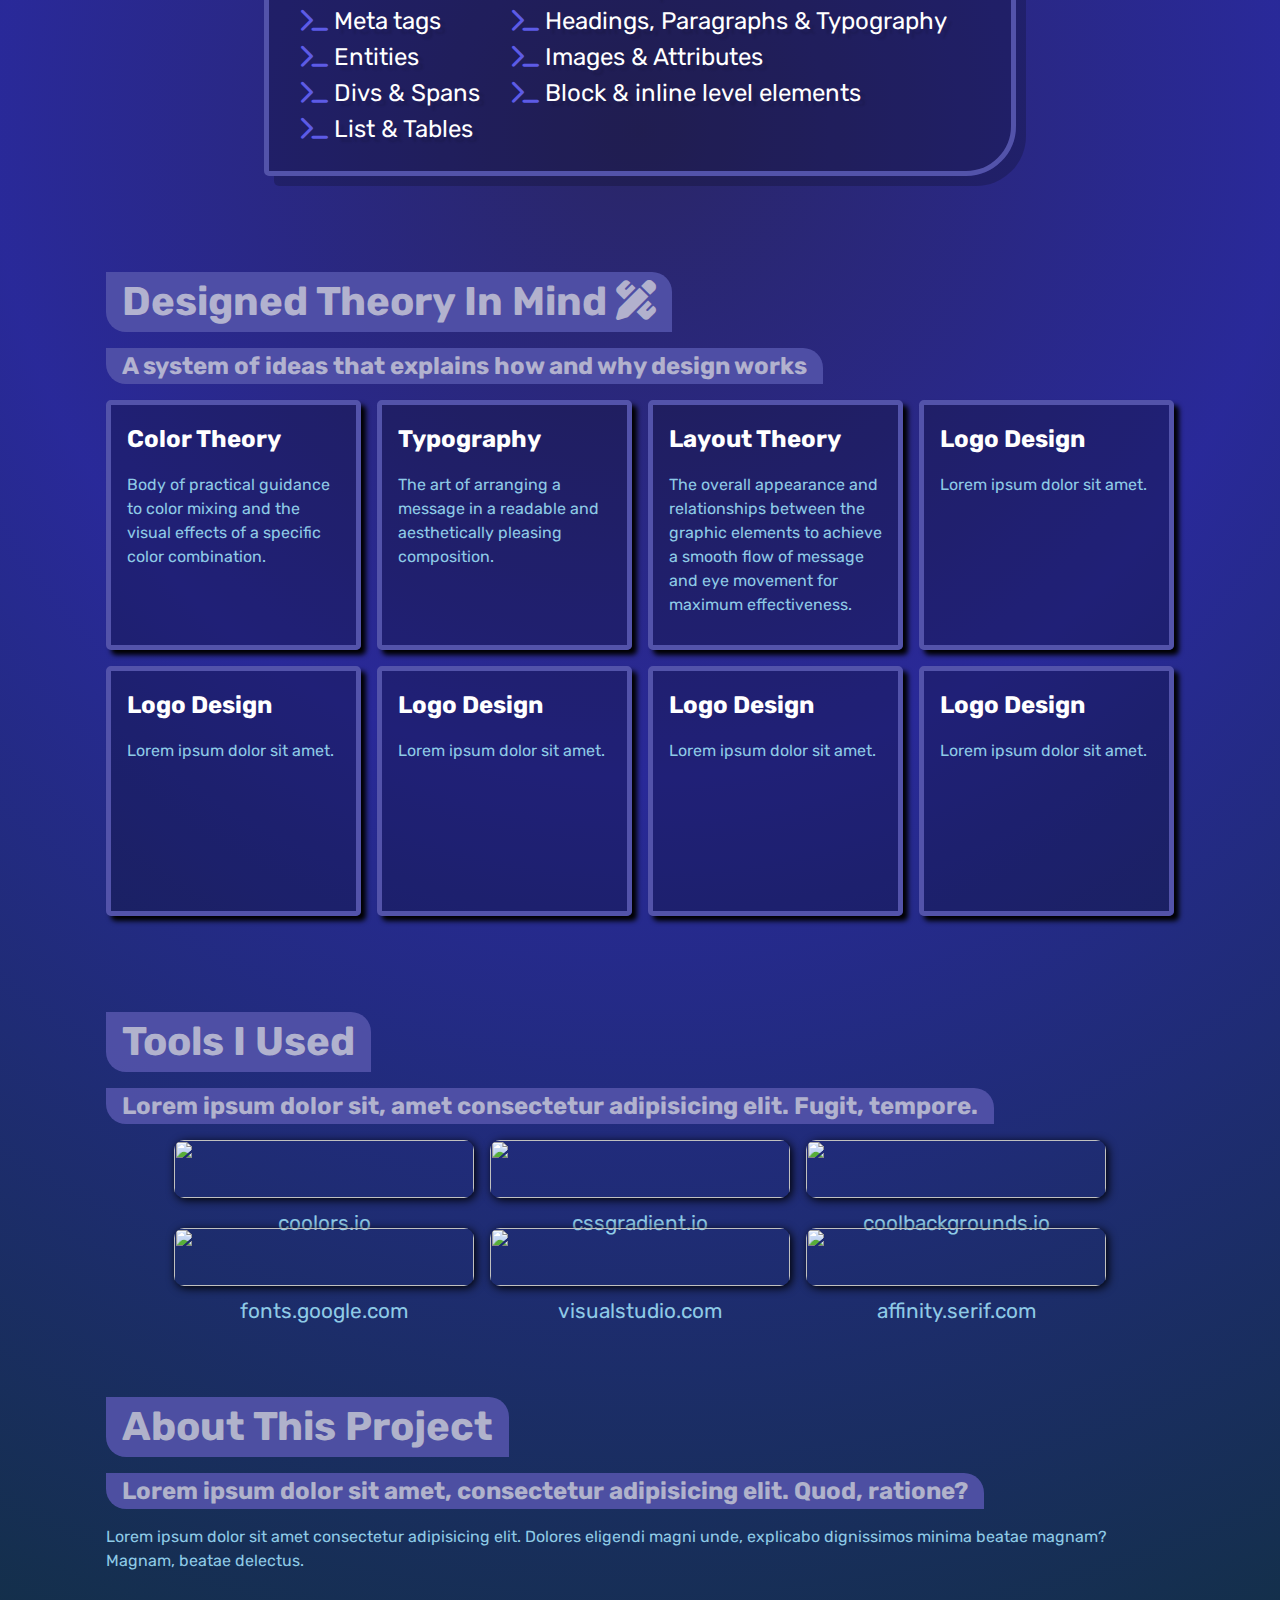
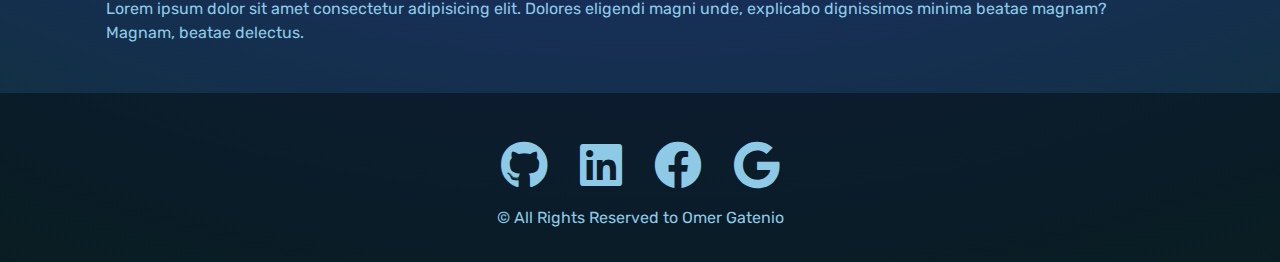
==== commit 3f945987: "..." ====
--- a/index.html
+++ b/index.html
@@ -75,10 +75,10 @@
   </section>
 
   <!-- HTML Section -->
-  <section id="home-html" class="py-2">
+  <section id="home-html" class="py-2 m-bottom">
     <div class="container">
       <h2 class="marker">Made With HTML <i class="fab fa-html5"></i></h2>
-      <h4 class="marker">Lorem ipsum dolor sit amet consectetur adipisicing elit. Laudantium, ducimus?</h4>
+      <h4 class="marker marker-small">Lorem ipsum dolor sit amet consectetur adipisicing elit. Laudantium, ducimus?</h4>
       <div class="card">
         <ul>
           <li><i class="fas fa-terminal"></i> Classes & Id</li>
@@ -98,10 +98,10 @@
   </section>
 
   <!-- CSS Section -->
-  <section id="home-css" class="py-2">
-    <div class="container">
+  <section id="home-css" class="py-2 m-bottom">
+    <div class="container container-opposite">
       <h2 class="marker">Made With CSS <i class="fab fa-css3-alt"></i></h2>
-      <h4 class="marker">Lorem ipsum dolor sit amet consectetur adipisicing elit. Laudantium, ducimus?</h4>
+      <h4 class="marker marker-small">Lorem ipsum dolor sit amet consectetur adipisicing elit. Laudantium, ducimus?</h4>
       <div class="card">
         <ul>
           <li><i class="fas fa-terminal"></i> Classes & Id</li>
@@ -119,10 +119,12 @@
       </div>
     </div>
   </section>
-  <section id="home-design-theory">
+
+  <!-- Design Theory Section -->
+  <section id="home-design-theory" class="py-2 m-bottom">
     <div class="container">
       <h2 class="marker">Designed Theory In Mind <i class="fa-solid fa-pen-ruler"></i></h2>
-      <h4 class="marker">A system of ideas that explains how and why design works</h4>
+      <h4 class="marker marker-small">A system of ideas that explains how and why design works</h4>
       <div class="box-container">
         <div class="box">
           <h2>Color Theory</h2>
@@ -140,9 +142,77 @@
           <h2>Logo Design</h2>
           <p>Lorem ipsum dolor sit amet.</p>
         </div>
-
-      </div>
-    </div>
+        <div class="box">
+          <h2>Logo Design</h2>
+          <p>Lorem ipsum dolor sit amet.</p>
+        </div>
+        <div class="box">
+          <h2>Logo Design</h2>
+          <p>Lorem ipsum dolor sit amet.</p>
+        </div>
+        <div class="box">
+          <h2>Logo Design</h2>
+          <p>Lorem ipsum dolor sit amet.</p>
+        </div>
+        <div class="box">
+          <h2>Logo Design</h2>
+          <p>Lorem ipsum dolor sit amet.</p>
+        </div>
+
+      </div>
+    </div>
+  </section>
+
+  <!-- Tools Section -->
+  <section id="home-tools" class="py-2 m-bottom">
+    <div class="container container-opposite">
+      <h2 class="marker">Tools I Used</h2>
+      <h4 class="marker marker-small">Lorem ipsum dolor sit, amet consectetur adipisicing elit. Fugit, tempore.</h4>
+        <div class="box-container">
+        <a href="https://coolors.co/" target="_blank"><div class="img-container"><img src="/img/cards/card1.png" alt=""></div>coolors.io</a>
+        
+        <a href="https://cssgradient.io/" target="_blank"><div class="img-container"><img src="/img/cards/card2.png" alt=""></div> cssgradient.io</a>
+        
+        <a href="https://coolbackgrounds.io/" target="_blank"><div class="img-container"><img src="/img/cards/card3.png" alt=""></div>coolbackgrounds.io</a>
+        
+        <a href="https://fonts.google.com/" target="_blank"><div class="img-container"><img src="/img/cards/card4.png" alt=""></div>fonts.google.com</a>
+
+        <a href="https://code.visualstudio.com/" target="_blank"><div class="img-container"><img src="/img/cards/card5.png" alt=""></div>visualstudio.com</a>
+
+        <a href="https://affinity.serif.com/en-us/designer/" target="_blank"><div class="img-container"><img src="/img/cards/card6.png" alt=""></div>affinity.serif.com</a>
+      </div>
+      
+    </div>
+  </section>
+
+  <!-- About Section -->
+  <section id="home-about" class="py-2 m-bottom">
+    <div class="container">
+      <h2 class="marker">About This Project
+      </h2>
+      <h4 class="marker marker-small">
+        Lorem ipsum dolor sit amet, consectetur adipisicing elit. Quod, ratione?
+      </h4>
+      <p>Lorem ipsum dolor sit amet consectetur adipisicing elit. Dolores eligendi magni unde, explicabo dignissimos minima beatae magnam? Magnam, beatae delectus.</p>
+      <br>
+      <p>Lorem ipsum dolor sit amet consectetur adipisicing elit. Dolores eligendi magni unde, explicabo dignissimos minima beatae magnam? Magnam, beatae delectus.</p>
+    </div>
+  </section>
+
+  <!-- Footer Section -->
+  <section id="home-footer" class="py-1">
+    <div class="container">
+    <!-- Social Links -->
+    <nav class="social">
+      <ul>
+        <li><a href="https://github.com/gateniomer/Portfolio1---HTML-CSS" target="_blank"><i class="fab fa-github fa-3x"></i></a></li>
+        <li><a href="https://www.linkedin.com/in/omer-gatenio-949482174/" target="_blank"><i class="fab fa-linkedin fa-3x"></i></a></li>
+        <li><a href="https://www.facebook.com/omer.gatenio.98/" target="_blank"><i class="fab fa-facebook fa-3x"></i></a></li>
+        <li><a href="mailto:gateniomer@gmail.com" target="_blank"><i class="fab fa-google fa-3x"></i></a></li>
+      </ul>
+    </nav>
+    <p>&copy; All Rights Reserved to Omer Gatenio</p>
+  </div>
   </section>
 </body>
 </html>--- a/css/style.css
+++ b/css/style.css
@@ -102,9 +102,8 @@
 }
 
 #home-a .container {
-  display: flex;
+  flex-direction: row;
   align-items: center;
-  justify-content: center;
 }
 
 #home-a .container .column-left h2 {
@@ -157,20 +156,8 @@
   position: relative;
 }
 
-#home-html .container {
-  display: flex;
-  flex-direction: column;
-  justify-content: center;
-  align-items: flex-start;
-}
-
 #home-html .container .marker {
   border-radius: 20px 0 20px 0;
-}
-
-#home-html .container h4.marker {
-  background: var(--buttons);
-  margin-bottom: 2rem;
 }
 
 #home-html .container .card {
@@ -193,18 +180,6 @@
   position: relative;
 }
 
-#home-css .container {
-  display: flex;
-  flex-direction: column;
-  justify-content: center;
-  align-items: flex-end;
-}
-
-#home-css .container h4.marker {
-  background: var(--buttons);
-  margin-bottom: 2rem;
-}
-
 #home-css .container .card {
   display: flex;
   border-radius: 50px 50px 50px 5px;
@@ -224,10 +199,56 @@
 
 #home-design-theory .container .box-container {
   display: grid;
+  width: 100%;
   grid-gap: 1rem;
   grid-template-columns: repeat(4, minmax(200px, 1fr));
 }
 
-#home-design-theory .container h4.marker {
-  background: var(--buttons);
-}
+/* Tools Section */
+
+#home-tools .container .box-container {
+  display: grid;
+  grid-template-columns: repeat(3, minmax(100px, 300px));
+  grid-gap: 1rem;
+  text-align: center;
+  justify-content: center;
+  font-size: 1.3rem;
+  width: 100%;
+  justify-content: center;
+}
+
+#home-tools .container .box-container a .img-container {
+  overflow: hidden;
+  width: 100%;
+  height: 80%;
+  box-shadow: 2px 2px 10px #000;
+  border-radius: 10px;
+  margin-bottom: 10px;
+}
+
+#home-tools .container .box-container a .img-container img {
+  transition: 0.5s all;
+  width: 100%;
+  height: 100%;
+  object-fit: cover;
+}
+
+#home-tools .container .box-container a:hover img {
+  transform: scale(1.2);
+}
+
+/* Footer */
+#home-footer {
+  background: rgba(0, 0, 0, 0.4);
+  text-align: center;
+}
+
+#home-footer .container .social ul {
+  display: flex;
+  justify-content: center;
+  margin: 1rem auto;
+}
+
+#home-footer .container .social ul li {
+  margin: 0 1rem;
+}
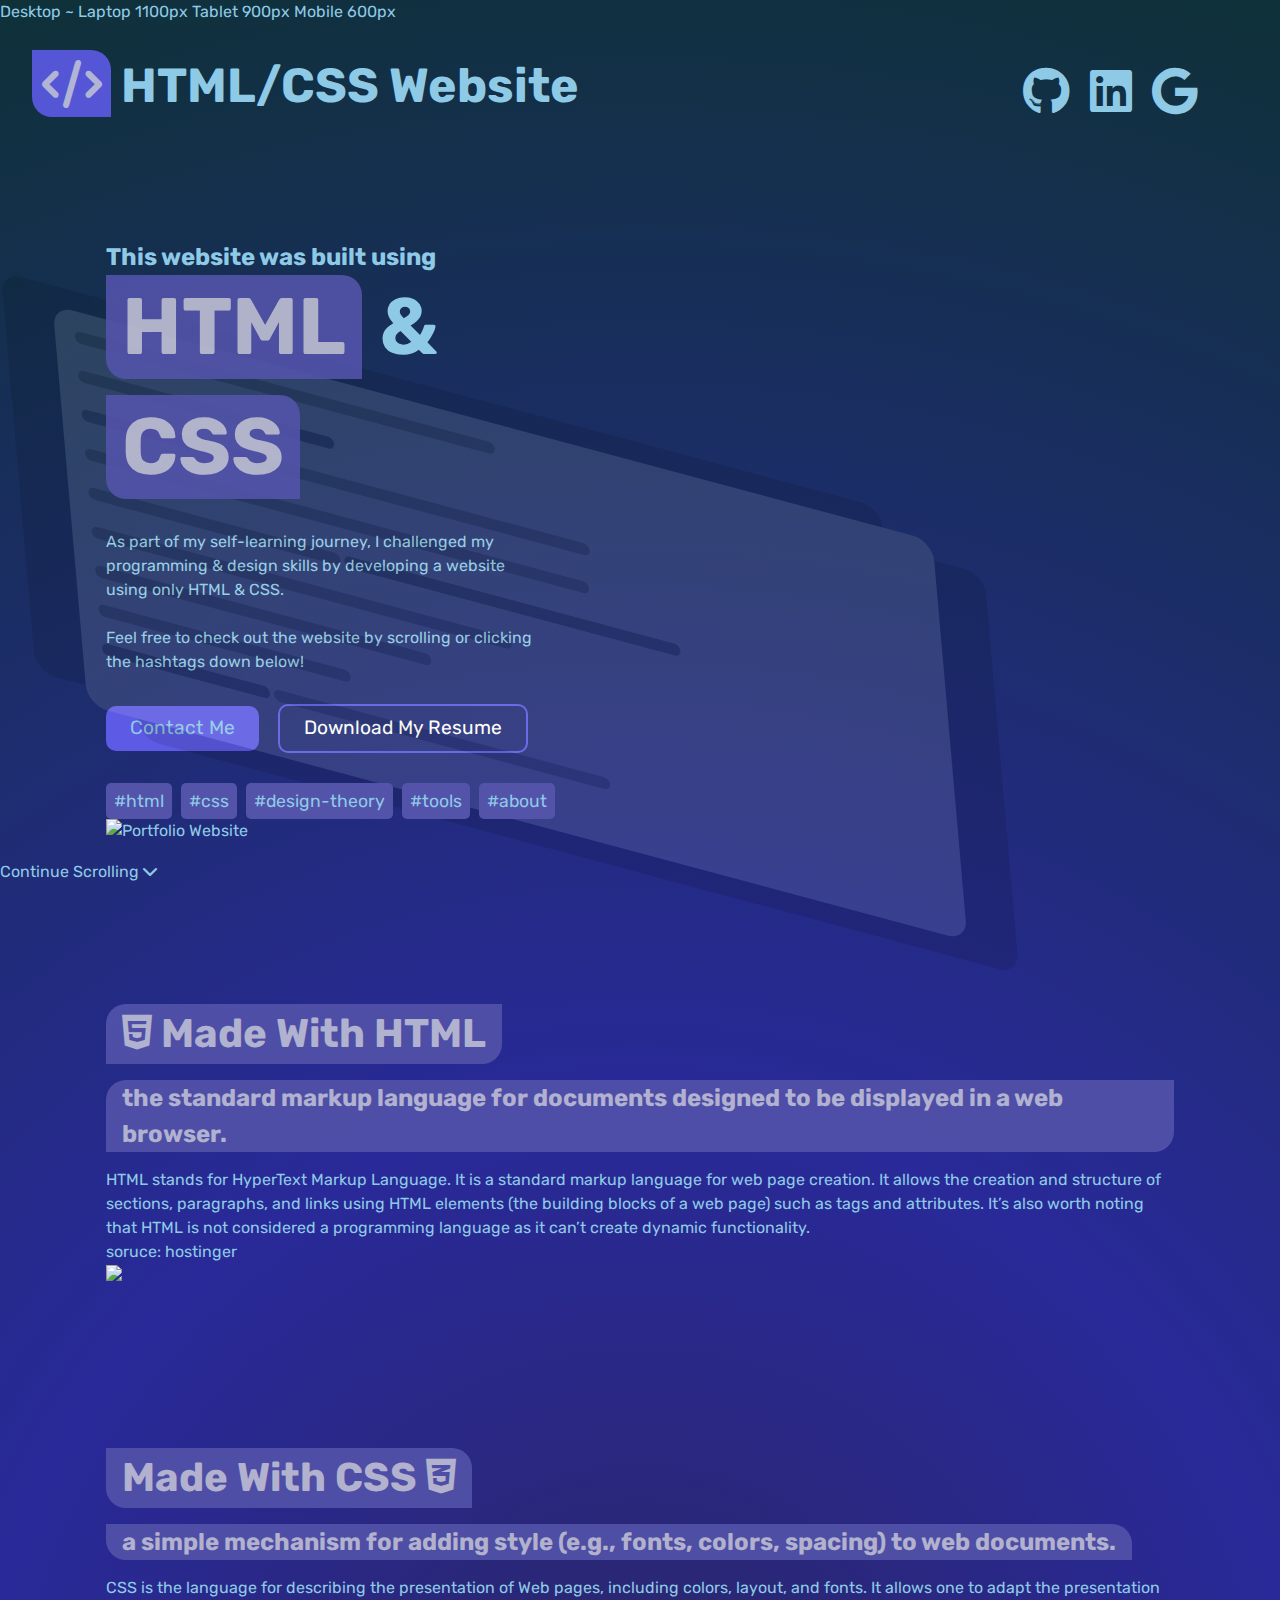
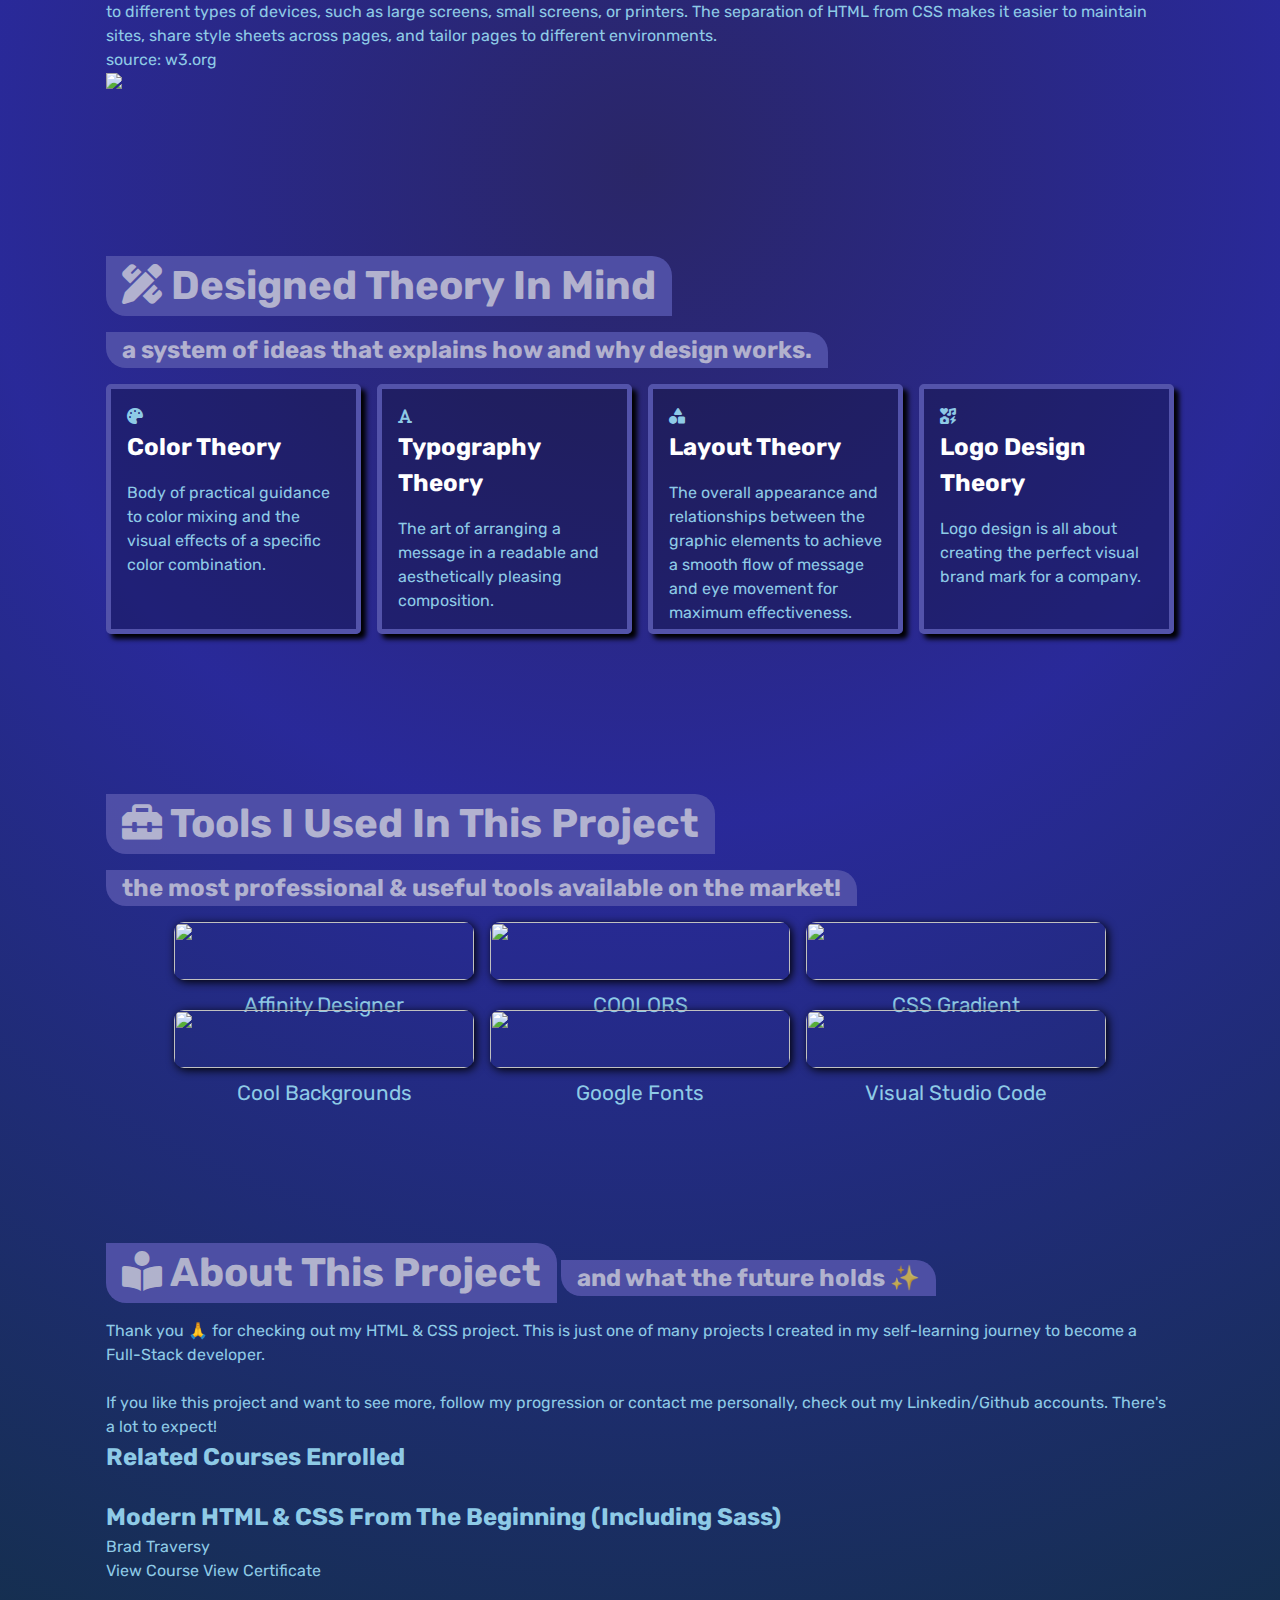
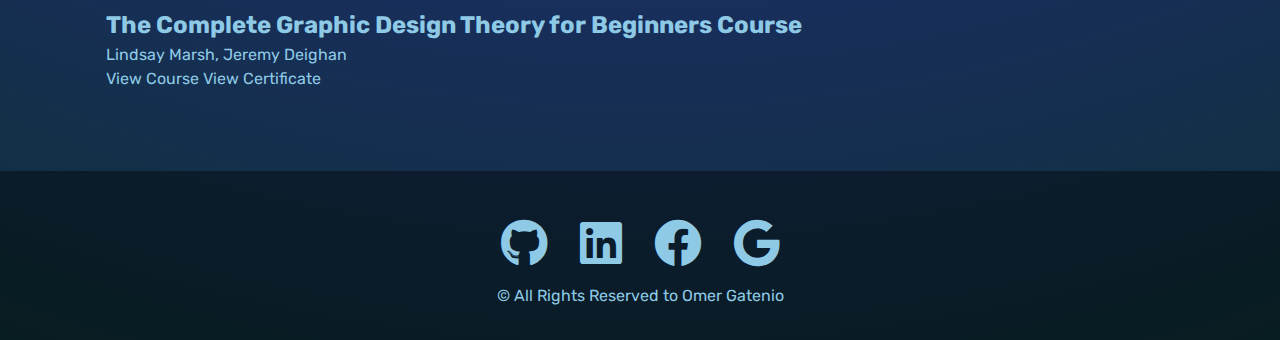
==== commit bd521a6e: "design changes" ====
--- a/index.html
+++ b/index.html
@@ -11,20 +11,24 @@
   <link rel="stylesheet" href="css/utilities.css">
   <link rel="stylesheet" href="css/style.css">
   <link rel="stylesheet" href="css/mobile.css">
-  <title>Portfolio Website - HTML & CSS</title>
+  <title>HTML & CSS Website</title>
 </head>
 <body>
+  <div id="responsiveness-indicator">
+    <span>Desktop ~</span>
+    <span>Laptop 1100px</span>
+    <span>Tablet 900px</span>
+    <span>Mobile 600px</span>
+  </div>
   <header id="header">
-
     <!-- Logo -->
-    <h1 class="logo"><a href="index.html"><i class="fas fa-code marker"></i> Portfolio Website</a></h1>
+    <h1 class="logo"><a href="index.html"><i class="fas fa-code marker"></i> HTML/CSS Website</a></h1>
 
     <!-- Social Links -->
     <nav class="social">
       <ul>
         <li><a href="https://github.com/gateniomer/Portfolio1---HTML-CSS" target="_blank"><i class="fab fa-github fa-3x"></i></a></li>
         <li><a href="https://www.linkedin.com/in/omer-gatenio-949482174/" target="_blank"><i class="fab fa-linkedin fa-3x"></i></a></li>
-        <li><a href="https://www.facebook.com/omer.gatenio.98/" target="_blank"><i class="fab fa-facebook fa-3x"></i></a></li>
         <li><a href="mailto:gateniomer@gmail.com" target="_blank"><i class="fab fa-google fa-3x"></i></a></li>
         <li><a href="https://github.com/gateniomer" target="_blank"><img src="https://avatars.githubusercontent.com/u/98481291?s=96&v=4" alt=""></a></li>
       </ul>
@@ -32,7 +36,7 @@
   </header>
 
   <!-- Homepage Main -->
-  <section id="home-a" class="py-2">
+  <section id="home-a" class="py-4">
     <div class="container">
       <div class="container-background">
         <div style="width: 50%; background-color: rgb(134, 134, 76);"></div>
@@ -60,143 +64,146 @@
       <div class="column-left">
         <h4>This website was built using</h4>
         <h2><span class="marker">HTML</span> & <span class="marker">CSS</span></h2>
-        <p>Lorem ipsum dolor sit amet consectetur adipisicing elit. Tempora voluptate odio magnam beatae, quaerat perspiciatis sint eum facilis in libero!</p>
-        <a href="#" class="btn">Contact Me</a>
-        <a href="files/CV - Omer Gatenio.docx" download class="btn btn-outlined">Download My Resume</a>
-        <br>
-        <a href="#home-html" class="tag">#html</a> <a href="#home-css"  class="tag">#css</a> <a href="#" class="tag">#design-theory</a> <a href="#" class="tag">#tools</a> <a href="#" class="tag">#about-me</a>
+        <p>As part of my self-learning journey, I challenged my programming & design skills by developing a website using only HTML & CSS.</p>
+        <br>
+        <p>Feel free to check out the website by scrolling or clicking the hashtags down below!</p>
+        <div id="btn-container">
+          <a href="https://wa.me/+972544930243" class="btn">Contact Me</a>
+          <a href="files/CV - Omer Gatenio.docx" download class="btn btn-outlined">Download My Resume</a>
+        </div>
+        <div id="tags">
+        <a href="#home-html" class="tag">#html</a>
+        <a href="#home-css"  class="tag">#css</a>
+        <a href="#home-design-theory" class="tag">#design-theory</a>
+        <a href="#home-tools" class="tag">#tools</a>
+        <a href="#home-about" class="tag">#about</a>
+        </div>
       </div>
       <div class="column-right">
-        
         <img src="img/html-css-logo.png" alt="Portfolio Website" class="float-anim">
       </div>
-      <div class="container-bottom-text float-anim">Continue Scrolling <i class="fas fa-chevron-down"></i></div>
-    </div>
+    </div>
+    <div class="container-bottom-text float-anim">Continue Scrolling <i class="fas fa-chevron-down"></i></div>
   </section>
 
   <!-- HTML Section -->
-  <section id="home-html" class="py-2 m-bottom">
-    <div class="container">
-      <h2 class="marker">Made With HTML <i class="fab fa-html5"></i></h2>
-      <h4 class="marker marker-small">Lorem ipsum dolor sit amet consectetur adipisicing elit. Laudantium, ducimus?</h4>
-      <div class="card">
-        <ul>
-          <li><i class="fas fa-terminal"></i> Classes & Id</li>
-          <li><i class="fas fa-terminal"></i> Meta tags</li>
-          <li><i class="fas fa-terminal"></i> Entities</li>
-          <li><i class="fas fa-terminal"></i> Divs & Spans</li>
-          <li><i class="fas fa-terminal"></i> List & Tables</li>
-        </ul>
-        <ul>
-          <li><i class="fas fa-terminal"></i> Form & Input</li>
-          <li><i class="fas fa-terminal"></i> Headings, Paragraphs & Typography</li>
-          <li><i class="fas fa-terminal"></i> Images & Attributes</li>
-          <li><i class="fas fa-terminal"></i> Block & inline level elements</li>
-        </ul>
-      </div>
+  <section id="home-html" class="py-4">
+    <div class="container">
+      <div>
+        <h2 class="marker"><i class="fab fa-html5"></i> Made With HTML</h2>
+        <h4 class="marker marker-small">the standard markup language for documents designed to be displayed in a web browser.</h4>
+        <p>HTML stands for HyperText Markup Language. It is a standard markup language for web page creation. It allows the creation and structure of sections, paragraphs, and links using HTML elements (the building blocks of a web page) such as tags and attributes. It’s also worth noting that HTML is not considered a programming language as it can’t create dynamic functionality.</p>
+        <a href="https://www.hostinger.com/tutorials/what-is-html" target="_blank">soruce: hostinger</a>
+      </div>
+      <img src="./img/animation_html.gif">
     </div>
   </section>
 
   <!-- CSS Section -->
-  <section id="home-css" class="py-2 m-bottom">
-    <div class="container container-opposite">
-      <h2 class="marker">Made With CSS <i class="fab fa-css3-alt"></i></h2>
-      <h4 class="marker marker-small">Lorem ipsum dolor sit amet consectetur adipisicing elit. Laudantium, ducimus?</h4>
-      <div class="card">
-        <ul>
-          <li><i class="fas fa-terminal"></i> Classes & Id</li>
-          <li><i class="fas fa-terminal"></i> Meta tags</li>
-          <li><i class="fas fa-terminal"></i> Entities</li>
-          <li><i class="fas fa-terminal"></i> Divs & Spans</li>
-          <li><i class="fas fa-terminal"></i> List & Tables</li>
-        </ul>
-        <ul>
-          <li><i class="fas fa-terminal"></i> Form & Input</li>
-          <li><i class="fas fa-terminal"></i> Headings, Paragraphs & Typography</li>
-          <li><i class="fas fa-terminal"></i> Images & Attributes</li>
-          <li><i class="fas fa-terminal"></i> Block & inline level elements</li>
-        </ul>
-      </div>
+  <section id="home-css" class="py-4">
+    <div class="container">
+      <div>
+        <h2 class="marker">Made With CSS <i class="fab fa-css3-alt"></i></h2>
+        <h4 class="marker marker-small">a simple mechanism for adding style (e.g., fonts, colors, spacing) to web documents.</h4>
+        <p>CSS is the language for describing the presentation of Web pages, including colors, layout, and fonts. It allows one to adapt the presentation to different types of devices, such as large screens, small screens, or printers. The separation of HTML from CSS makes it easier to maintain sites, share style sheets across pages, and tailor pages to different environments.</p>
+        <a href="https://www.w3.org/standards/webdesign/htmlcss" target="_blank">source: w3.org</a>
+      </div>
+      <img src="./img/animation_css.gif">
     </div>
   </section>
 
   <!-- Design Theory Section -->
-  <section id="home-design-theory" class="py-2 m-bottom">
-    <div class="container">
-      <h2 class="marker">Designed Theory In Mind <i class="fa-solid fa-pen-ruler"></i></h2>
-      <h4 class="marker marker-small">A system of ideas that explains how and why design works</h4>
+  <section id="home-design-theory" class="py-4">
+    <div class="container">
+      <h2 class="marker"><i class="fa-solid fa-pen-ruler"></i> Designed Theory In Mind</h2>
+      <h4 class="marker marker-small">a system of ideas that explains how and why design works.</h4>
       <div class="box-container">
         <div class="box">
+          <i class="fa-solid fa-palette icon"></i>
           <h2>Color Theory</h2>
           <p>Body of practical guidance to color mixing and the visual effects of a specific color combination.</p>
         </div>
         <div class="box">
-          <h2>Typography</h2>
+          <i class="fa-solid fa-font icon"></i>
+          <h2>Typography Theory</h2>
           <p>The art of arranging a message in a readable and aesthetically pleasing composition.</p>
         </div>
         <div class="box">
+          <i class="fa-solid fa-shapes icon"></i>
           <h2>Layout Theory</h2>
           <p>The overall appearance and relationships between the graphic elements to achieve a smooth flow of message and eye movement for maximum effectiveness.</p>
         </div>
         <div class="box">
-          <h2>Logo Design</h2>
-          <p>Lorem ipsum dolor sit amet.</p>
-        </div>
-        <div class="box">
-          <h2>Logo Design</h2>
-          <p>Lorem ipsum dolor sit amet.</p>
-        </div>
-        <div class="box">
-          <h2>Logo Design</h2>
-          <p>Lorem ipsum dolor sit amet.</p>
-        </div>
-        <div class="box">
-          <h2>Logo Design</h2>
-          <p>Lorem ipsum dolor sit amet.</p>
-        </div>
-        <div class="box">
-          <h2>Logo Design</h2>
-          <p>Lorem ipsum dolor sit amet.</p>
-        </div>
-
+          <i class="fa-solid fa-icons icon"></i>
+          <h2>Logo Design Theory</h2>
+          <p>Logo design is all about creating the perfect visual brand mark for a company.</p>
+        </div>
       </div>
     </div>
   </section>
 
   <!-- Tools Section -->
-  <section id="home-tools" class="py-2 m-bottom">
-    <div class="container container-opposite">
-      <h2 class="marker">Tools I Used</h2>
-      <h4 class="marker marker-small">Lorem ipsum dolor sit, amet consectetur adipisicing elit. Fugit, tempore.</h4>
+  <section id="home-tools" class="py-4">
+    <div class="container">
+      <h2 class="marker"><i class="fa-solid fa-toolbox"></i> Tools I Used In This Project </h2>
+      <h4 class="marker marker-small">the most professional & useful tools available on the market!</h4>
         <div class="box-container">
-        <a href="https://coolors.co/" target="_blank"><div class="img-container"><img src="/img/cards/card1.png" alt=""></div>coolors.io</a>
-        
-        <a href="https://cssgradient.io/" target="_blank"><div class="img-container"><img src="/img/cards/card2.png" alt=""></div> cssgradient.io</a>
-        
-        <a href="https://coolbackgrounds.io/" target="_blank"><div class="img-container"><img src="/img/cards/card3.png" alt=""></div>coolbackgrounds.io</a>
-        
-        <a href="https://fonts.google.com/" target="_blank"><div class="img-container"><img src="/img/cards/card4.png" alt=""></div>fonts.google.com</a>
-
-        <a href="https://code.visualstudio.com/" target="_blank"><div class="img-container"><img src="/img/cards/card5.png" alt=""></div>visualstudio.com</a>
-
-        <a href="https://affinity.serif.com/en-us/designer/" target="_blank"><div class="img-container"><img src="/img/cards/card6.png" alt=""></div>affinity.serif.com</a>
+
+        <a href="https://affinity.serif.com/en-us/designer/" target="_blank"><div class="img-container"><img src="img/cards/card6.png" alt=""></div>Affinity Designer</a>
+
+        <a href="https://coolors.co/" target="_blank"><div class="img-container"><img src="img/cards/card1.png" alt=""></div>COOLORS</a>
+        
+        <a href="https://cssgradient.io/" target="_blank"><div class="img-container"><img src="img/cards/card2.png" alt=""></div> CSS Gradient</a>
+        
+        <a href="https://coolbackgrounds.io/" target="_blank"><div class="img-container"><img src="img/cards/card3.png" alt=""></div>Cool Backgrounds</a>
+        
+        <a href="https://fonts.google.com/" target="_blank"><div class="img-container"><img src="img/cards/card4.png" alt=""></div>Google Fonts</a>
+
+        <a href="https://code.visualstudio.com/" target="_blank"><div class="img-container"><img src="img/cards/card5.png" alt=""></div>Visual Studio Code</a>
+
+        
       </div>
       
     </div>
   </section>
 
   <!-- About Section -->
-  <section id="home-about" class="py-2 m-bottom">
-    <div class="container">
-      <h2 class="marker">About This Project
-      </h2>
-      <h4 class="marker marker-small">
-        Lorem ipsum dolor sit amet, consectetur adipisicing elit. Quod, ratione?
-      </h4>
-      <p>Lorem ipsum dolor sit amet consectetur adipisicing elit. Dolores eligendi magni unde, explicabo dignissimos minima beatae magnam? Magnam, beatae delectus.</p>
-      <br>
-      <p>Lorem ipsum dolor sit amet consectetur adipisicing elit. Dolores eligendi magni unde, explicabo dignissimos minima beatae magnam? Magnam, beatae delectus.</p>
-    </div>
+  <section id="home-about" class="py-4">
+    <div class="container">
+      <div>
+        <h2 class="marker"><i class="fa-solid fa-book-open-reader"></i> About This Project
+        </h2>
+        <h4 class="marker marker-small">
+          and what the future holds ✨
+        </h4>
+        <p>Thank you 🙏 for checking out my HTML & CSS project. This is just one of many projects I created in my self-learning journey to become a Full-Stack developer.</p>
+        <br>
+        <p>If you like this project and want to see more, follow my progression or contact me personally, check out my Linkedin/Github accounts. There's a lot to expect!</p>
+      </div>
+      <div>
+        <h4>Related Courses Enrolled</h4>
+        <div class="course-preview">
+          <img src="./img/course2.jpg" alt="">
+          <div>
+            <h4>Modern HTML & CSS From The Beginning (Including Sass)</h4>
+            <p>Brad Traversy</p>
+            <a href="https://www.udemy.com/course/modern-html-css-from-the-beginning/" target="_blank">View Course</a>
+            <a href="files/Modern HTML & CSS From The Beginning (Including Sass).pdf" download>View Certificate</a>
+          </div>
+        </div>
+        <div class="course-preview">
+          <img src="./img/course1.jpg" alt="">
+          <div>
+            <h4>The Complete Graphic Design Theory for Beginners Course</h4>
+            <p>Lindsay Marsh, Jeremy Deighan</p>
+            <a href="https://www.udemy.com/course/graphic-design-theory-for-beginners-course/" target="_blank">View Course</a>
+            <a href="files/The Complete Graphic Design Theory for Beginners Course.pdf" download>View Certificate</a>
+          </div>
+        </div>
+      </div>
+      
+      </div>
+      
   </section>
 
   <!-- Footer Section -->
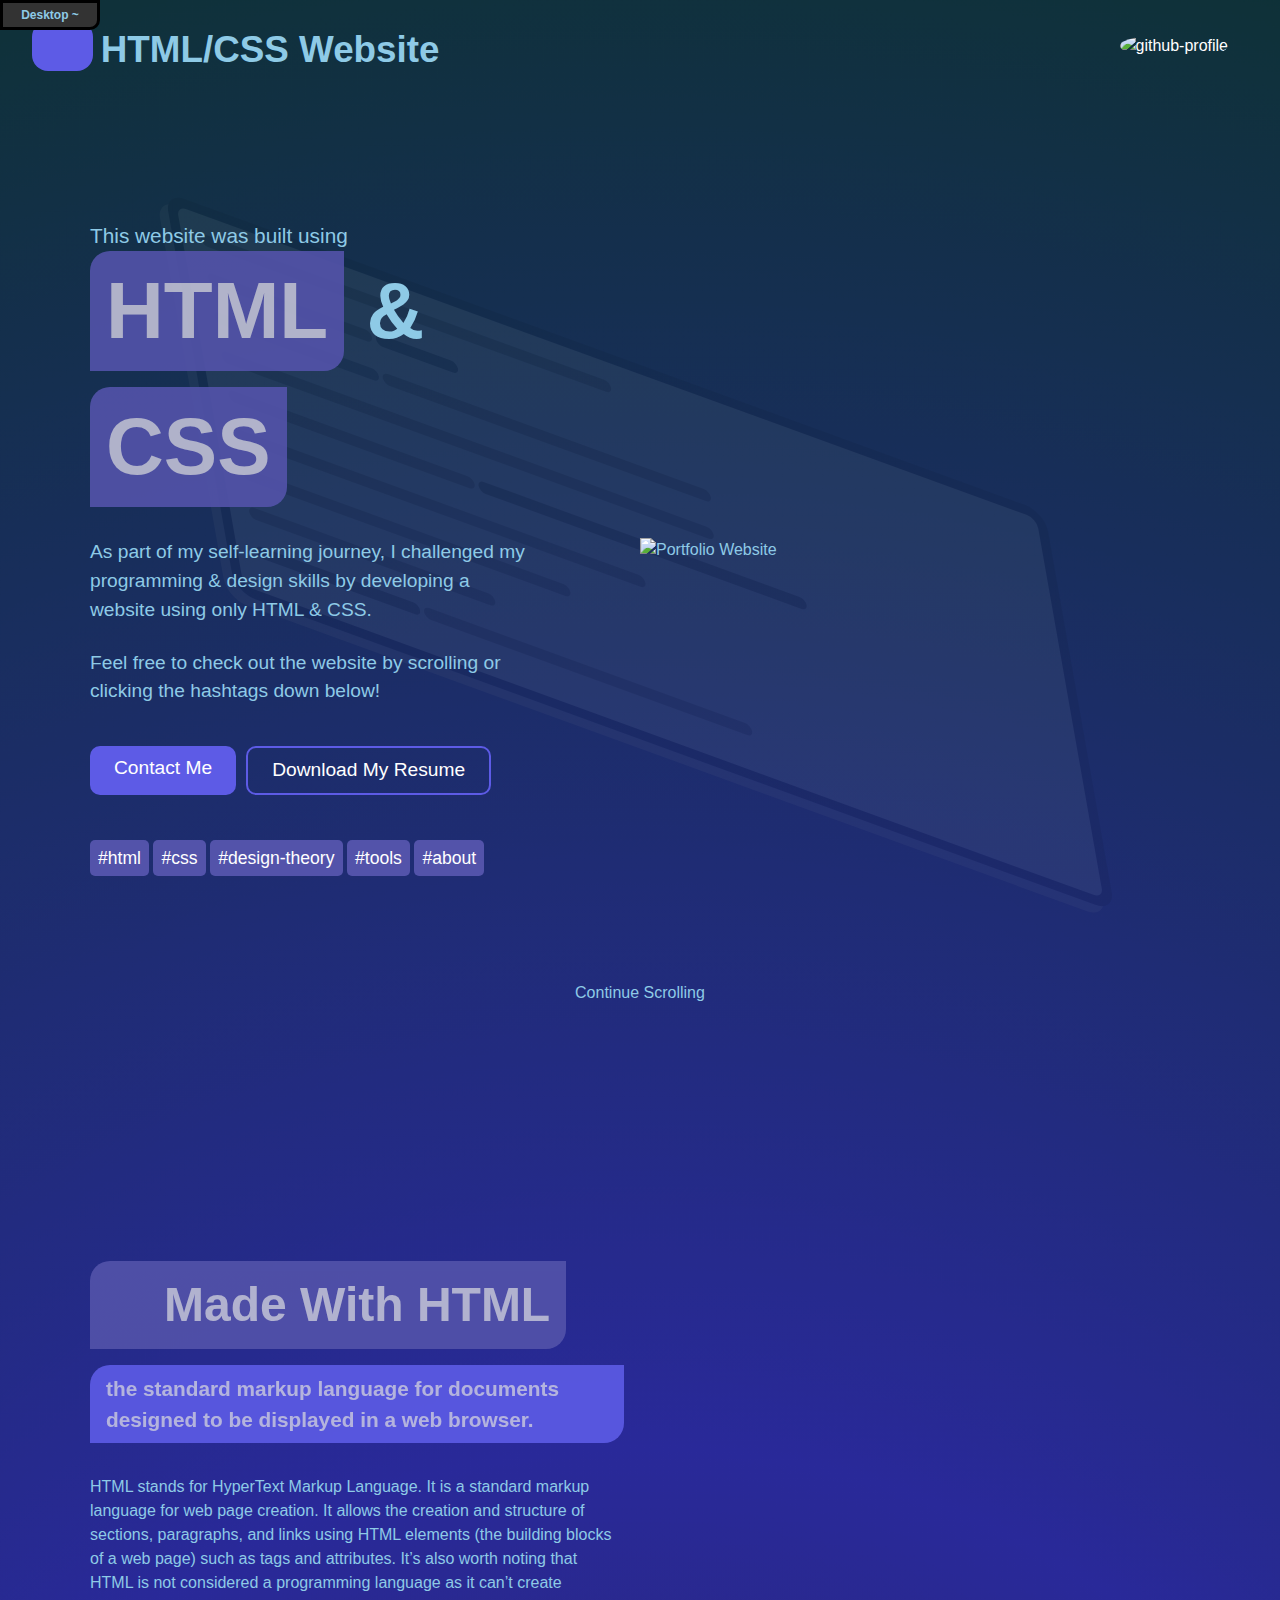
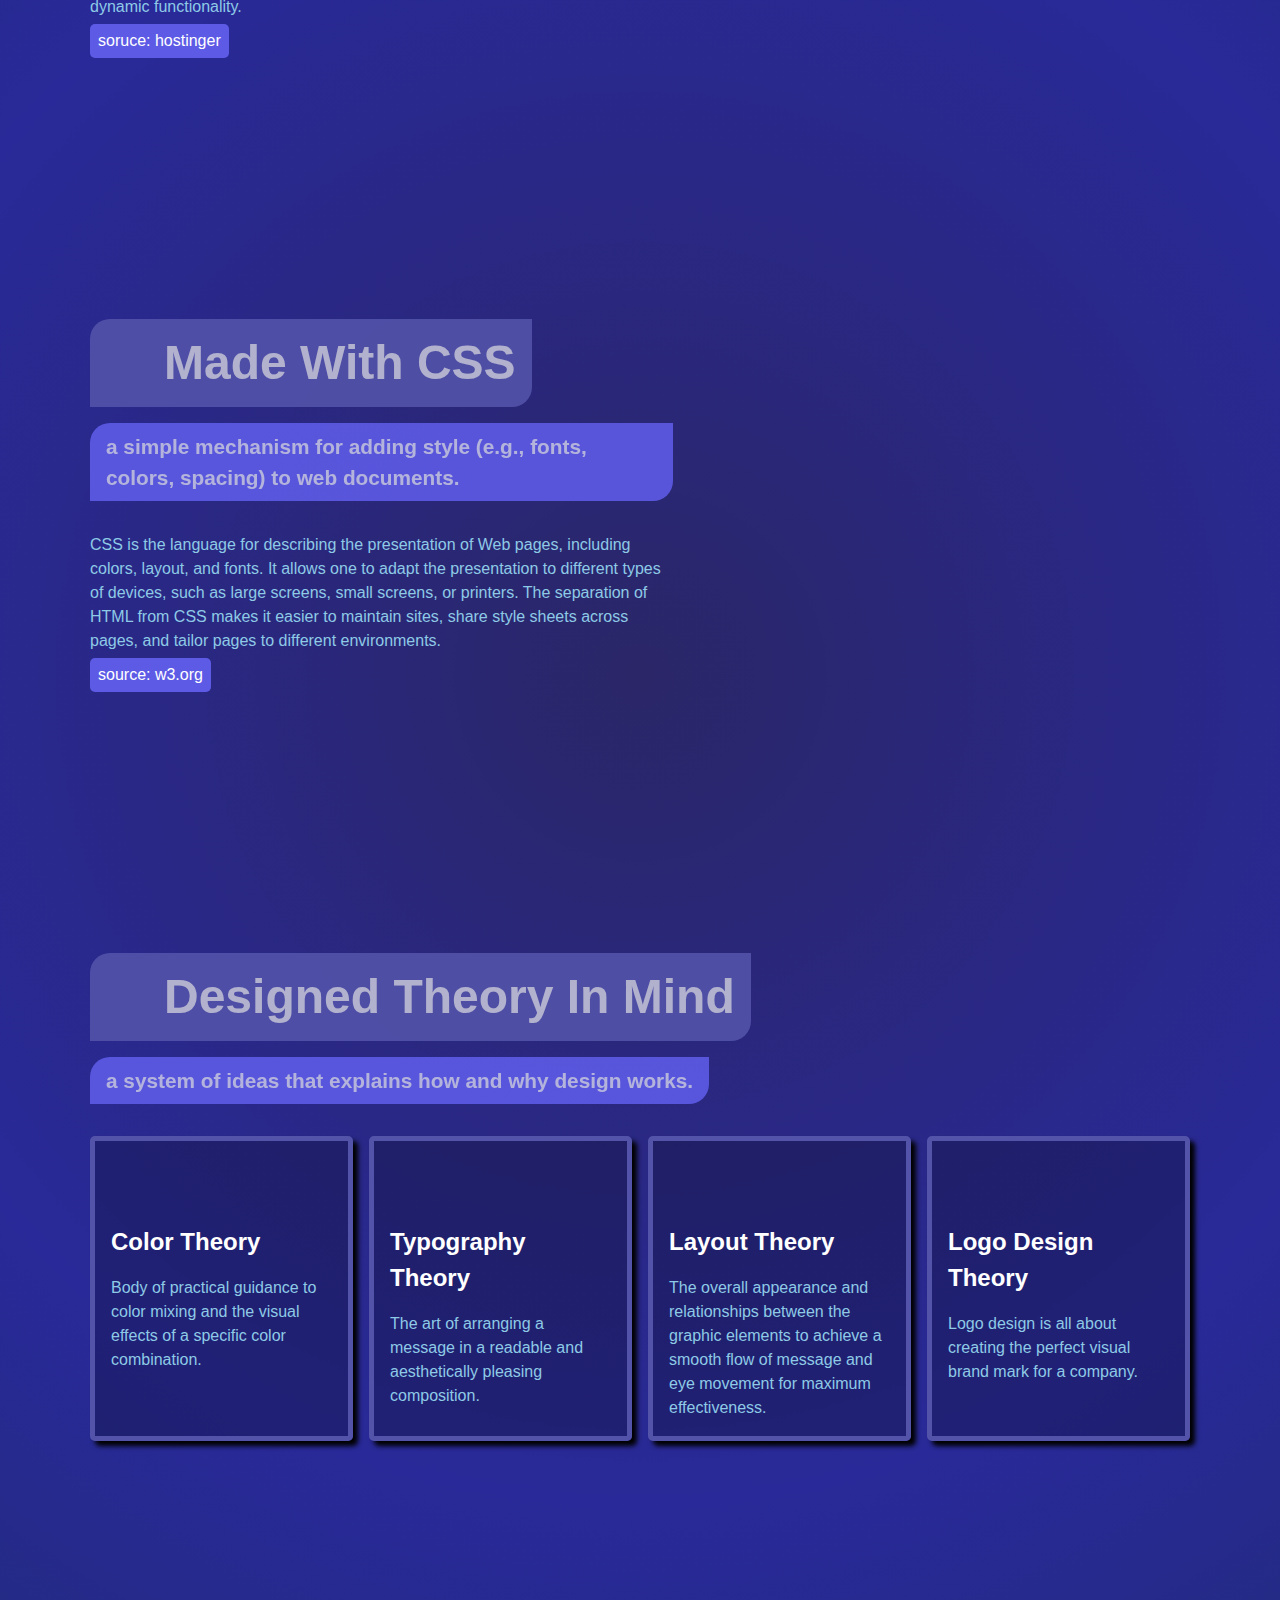
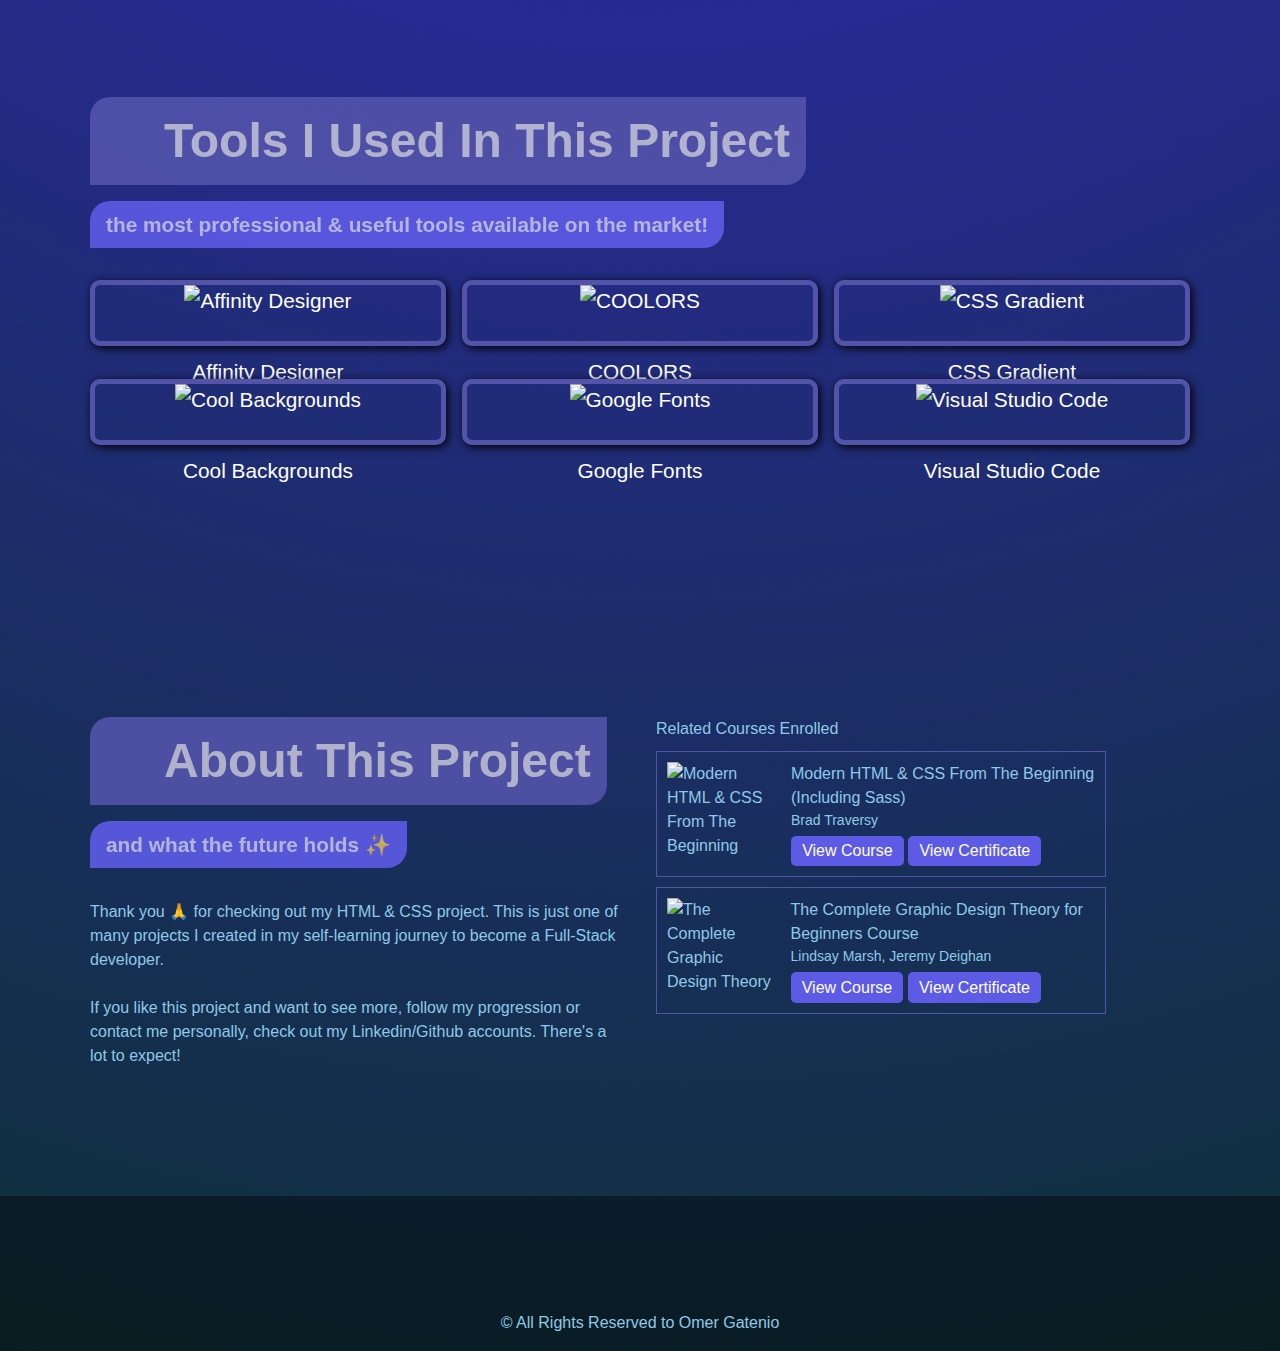
==== commit 073151e8: "improvment & fixes" ====
--- a/index.html
+++ b/index.html
@@ -4,13 +4,11 @@
   <meta charset="UTF-8">
   <meta http-equiv="X-UA-Compatible" content="IE=edge">
   <meta name="viewport" content="width=device-width, initial-scale=1.0">
-  <link rel="stylesheet" href="https://cdnjs.cloudflare.com/ajax/libs/font-awesome/6.0.0/css/all.min.css" integrity="sha512-9usAa10IRO0HhonpyAIVpjrylPvoDwiPUiKdWk5t3PyolY1cOd4DSE0Ga+ri4AuTroPR5aQvXU9xC6qOPnzFeg==" crossorigin="anonymous" referrerpolicy="no-referrer" />
-  <link rel="preconnect" href="https://fonts.googleapis.com">
-  <link rel="preconnect" href="https://fonts.gstatic.com" crossorigin>
-  <link href="https://fonts.googleapis.com/css2?family=Rubik&display=swap" rel="stylesheet">
+  <meta name="description" content="This website was built using only html & css!">
   <link rel="stylesheet" href="css/utilities.css">
   <link rel="stylesheet" href="css/style.css">
   <link rel="stylesheet" href="css/mobile.css">
+  <link rel="manifest" href="manifest.json" />
   <title>HTML & CSS Website</title>
 </head>
 <body>
@@ -22,15 +20,21 @@
   </div>
   <header id="header">
     <!-- Logo -->
-    <h1 class="logo"><a href="index.html"><i class="fas fa-code marker"></i> HTML/CSS Website</a></h1>
+    <div id="logo">
+      <span id="logo-icon">
+        <i class="icon code-icon"></i>
+      </span>
+      <h1><a href="index.html"> HTML/CSS Website</a></h1>
+    </div>
+    
 
     <!-- Social Links -->
     <nav class="social">
       <ul>
-        <li><a href="https://github.com/gateniomer/Portfolio1---HTML-CSS" target="_blank"><i class="fab fa-github fa-3x"></i></a></li>
-        <li><a href="https://www.linkedin.com/in/omer-gatenio-949482174/" target="_blank"><i class="fab fa-linkedin fa-3x"></i></a></li>
-        <li><a href="mailto:gateniomer@gmail.com" target="_blank"><i class="fab fa-google fa-3x"></i></a></li>
-        <li><a href="https://github.com/gateniomer" target="_blank"><img src="https://avatars.githubusercontent.com/u/98481291?s=96&v=4" alt=""></a></li>
+        <li><a href="https://github.com/gateniomer/Portfolio1---HTML-CSS" aria-label="Github Project" target="_blank"><div class="icon github-icon"></div></a></li>
+        <li><a href="https://www.linkedin.com/in/omer-gatenio-949482174/" aria-label="Linkedin" target="_blank"><div class="icon linkedin-icon"></div></a></li>
+        <li><a href="mailto:gateniomer@gmail.com" aria-label="Gmail" target="_blank"><div class="icon google-icon"></div></a></li>
+        <li><a href="https://github.com/gateniomer" aria-label="Github Profile" target="_blank"><img src="https://avatars.githubusercontent.com/u/98481291?s=96&v=4" alt="github-profile"></a></li>
       </ul>
     </nav>
   </header>
@@ -62,7 +66,7 @@
         <div style="width: 40%; background-color: rgb(134, 134, 76);"></div>
       </div>
       <div class="column-left">
-        <h4>This website was built using</h4>
+        <span id="small-title">This website was built using</span>
         <h2><span class="marker">HTML</span> & <span class="marker">CSS</span></h2>
         <p>As part of my self-learning journey, I challenged my programming & design skills by developing a website using only HTML & CSS.</p>
         <br>
@@ -80,7 +84,7 @@
         </div>
       </div>
       <div class="column-right">
-        <img src="img/html-css-logo.png" alt="Portfolio Website" class="float-anim">
+        <img src="img/html-css-logo.webp" alt="Portfolio Website" class="float-anim">
       </div>
     </div>
     <div class="container-bottom-text float-anim">Continue Scrolling <i class="fas fa-chevron-down"></i></div>
@@ -90,12 +94,16 @@
   <section id="home-html" class="py-4">
     <div class="container">
       <div>
-        <h2 class="marker"><i class="fab fa-html5"></i> Made With HTML</h2>
-        <h4 class="marker marker-small">the standard markup language for documents designed to be displayed in a web browser.</h4>
+        <h2 class="marker"><div class="icon html-icon"></div> Made With HTML</h2>
+        <span class="marker marker-small">the standard markup language for documents designed to be displayed in a web browser.</span>
         <p>HTML stands for HyperText Markup Language. It is a standard markup language for web page creation. It allows the creation and structure of sections, paragraphs, and links using HTML elements (the building blocks of a web page) such as tags and attributes. It’s also worth noting that HTML is not considered a programming language as it can’t create dynamic functionality.</p>
         <a href="https://www.hostinger.com/tutorials/what-is-html" target="_blank">soruce: hostinger</a>
       </div>
-      <img src="./img/animation_html.gif">
+      <!-- <img src="./img/animation_html.gif"> -->
+      <video width="50%" playsinline autoplay muted loop>
+        <source src="./img/animation_html.webm" type="video/webm">
+        Error Message
+      </video>
     </div>
   </section>
 
@@ -103,38 +111,42 @@
   <section id="home-css" class="py-4">
     <div class="container">
       <div>
-        <h2 class="marker">Made With CSS <i class="fab fa-css3-alt"></i></h2>
-        <h4 class="marker marker-small">a simple mechanism for adding style (e.g., fonts, colors, spacing) to web documents.</h4>
+        <h2 class="marker"><div class="icon css-icon"></div>Made With CSS</h2>
+        <span class="marker marker-small">a simple mechanism for adding style (e.g., fonts, colors, spacing) to web documents.</span>
         <p>CSS is the language for describing the presentation of Web pages, including colors, layout, and fonts. It allows one to adapt the presentation to different types of devices, such as large screens, small screens, or printers. The separation of HTML from CSS makes it easier to maintain sites, share style sheets across pages, and tailor pages to different environments.</p>
         <a href="https://www.w3.org/standards/webdesign/htmlcss" target="_blank">source: w3.org</a>
       </div>
-      <img src="./img/animation_css.gif">
+      <!-- <img src="./img/animation_css.gif"> -->
+      <video width="50%" playsinline autoplay muted loop>
+        <source src="./img/animation_css.webm" type="video/webm">
+        Error Message
+      </video>
     </div>
   </section>
 
   <!-- Design Theory Section -->
   <section id="home-design-theory" class="py-4">
     <div class="container">
-      <h2 class="marker"><i class="fa-solid fa-pen-ruler"></i> Designed Theory In Mind</h2>
-      <h4 class="marker marker-small">a system of ideas that explains how and why design works.</h4>
+      <h2 class="marker"><i class="icon pen-ruler-icon"></i> Designed Theory In Mind</h2>
+      <span class="marker marker-small">a system of ideas that explains how and why design works.</span>
       <div class="box-container">
         <div class="box">
-          <i class="fa-solid fa-palette icon"></i>
+          <i class="icon palette-icon"></i>
           <h2>Color Theory</h2>
           <p>Body of practical guidance to color mixing and the visual effects of a specific color combination.</p>
         </div>
         <div class="box">
-          <i class="fa-solid fa-font icon"></i>
+          <i class="icon font-icon"></i>
           <h2>Typography Theory</h2>
           <p>The art of arranging a message in a readable and aesthetically pleasing composition.</p>
         </div>
         <div class="box">
-          <i class="fa-solid fa-shapes icon"></i>
+          <i class="icon shapes-icon"></i>
           <h2>Layout Theory</h2>
           <p>The overall appearance and relationships between the graphic elements to achieve a smooth flow of message and eye movement for maximum effectiveness.</p>
         </div>
         <div class="box">
-          <i class="fa-solid fa-icons icon"></i>
+          <i class="icon icons-icon"></i>
           <h2>Logo Design Theory</h2>
           <p>Logo design is all about creating the perfect visual brand mark for a company.</p>
         </div>
@@ -145,21 +157,21 @@
   <!-- Tools Section -->
   <section id="home-tools" class="py-4">
     <div class="container">
-      <h2 class="marker"><i class="fa-solid fa-toolbox"></i> Tools I Used In This Project </h2>
-      <h4 class="marker marker-small">the most professional & useful tools available on the market!</h4>
+      <h2 class="marker"><i class="icon tools-icon"></i> Tools I Used In This Project </h2>
+      <span class="marker marker-small">the most professional & useful tools available on the market!</span>
         <div class="box-container">
 
-        <a href="https://affinity.serif.com/en-us/designer/" target="_blank"><div class="img-container"><img src="img/cards/card6.png" alt=""></div>Affinity Designer</a>
-
-        <a href="https://coolors.co/" target="_blank"><div class="img-container"><img src="img/cards/card1.png" alt=""></div>COOLORS</a>
-        
-        <a href="https://cssgradient.io/" target="_blank"><div class="img-container"><img src="img/cards/card2.png" alt=""></div> CSS Gradient</a>
-        
-        <a href="https://coolbackgrounds.io/" target="_blank"><div class="img-container"><img src="img/cards/card3.png" alt=""></div>Cool Backgrounds</a>
-        
-        <a href="https://fonts.google.com/" target="_blank"><div class="img-container"><img src="img/cards/card4.png" alt=""></div>Google Fonts</a>
-
-        <a href="https://code.visualstudio.com/" target="_blank"><div class="img-container"><img src="img/cards/card5.png" alt=""></div>Visual Studio Code</a>
+        <a href="https://affinity.serif.com/en-us/designer/" target="_blank"><div class="img-container"><img src="img/cards/card6.webp" alt="Affinity Designer"></div>Affinity Designer</a>
+
+        <a href="https://coolors.co/" target="_blank"><div class="img-container"><img src="img/cards/card1.webp" alt="COOLORS"></div>COOLORS</a>
+        
+        <a href="https://cssgradient.io/" target="_blank"><div class="img-container"><img src="img/cards/card2.webp" alt="CSS Gradient"></div> CSS Gradient</a>
+        
+        <a href="https://coolbackgrounds.io/" target="_blank"><div class="img-container"><img src="img/cards/card3.webp" alt="Cool Backgrounds"></div>Cool Backgrounds</a>
+        
+        <a href="https://fonts.google.com/" target="_blank"><div class="img-container"><img src="img/cards/card4.webp" alt="Google Fonts"></div>Google Fonts</a>
+
+        <a href="https://code.visualstudio.com/" target="_blank"><div class="img-container"><img src="img/cards/card5.webp" alt="Visual Studio Code"></div>Visual Studio Code</a>
 
         
       </div>
@@ -171,30 +183,30 @@
   <section id="home-about" class="py-4">
     <div class="container">
       <div>
-        <h2 class="marker"><i class="fa-solid fa-book-open-reader"></i> About This Project
+        <h2 class="marker"><i class="icon about-icon"></i> About This Project
         </h2>
-        <h4 class="marker marker-small">
+        <span class="marker marker-small">
           and what the future holds ✨
-        </h4>
+        </span>
         <p>Thank you 🙏 for checking out my HTML & CSS project. This is just one of many projects I created in my self-learning journey to become a Full-Stack developer.</p>
         <br>
         <p>If you like this project and want to see more, follow my progression or contact me personally, check out my Linkedin/Github accounts. There's a lot to expect!</p>
       </div>
       <div>
-        <h4>Related Courses Enrolled</h4>
+        <span>Related Courses Enrolled</span>
         <div class="course-preview">
-          <img src="./img/course2.jpg" alt="">
+          <img src="./img/course2.webp" alt="Modern HTML & CSS From The Beginning (Including Sass)">
           <div>
-            <h4>Modern HTML & CSS From The Beginning (Including Sass)</h4>
+            <span>Modern HTML & CSS From The Beginning (Including Sass)</span>
             <p>Brad Traversy</p>
             <a href="https://www.udemy.com/course/modern-html-css-from-the-beginning/" target="_blank">View Course</a>
             <a href="files/Modern HTML & CSS From The Beginning (Including Sass).pdf" download>View Certificate</a>
           </div>
         </div>
         <div class="course-preview">
-          <img src="./img/course1.jpg" alt="">
+          <img src="./img/course1.webp" alt="The Complete Graphic Design Theory for Beginners Course">
           <div>
-            <h4>The Complete Graphic Design Theory for Beginners Course</h4>
+            <span>The Complete Graphic Design Theory for Beginners Course</span>
             <p>Lindsay Marsh, Jeremy Deighan</p>
             <a href="https://www.udemy.com/course/graphic-design-theory-for-beginners-course/" target="_blank">View Course</a>
             <a href="files/The Complete Graphic Design Theory for Beginners Course.pdf" download>View Certificate</a>
@@ -212,10 +224,9 @@
     <!-- Social Links -->
     <nav class="social">
       <ul>
-        <li><a href="https://github.com/gateniomer/Portfolio1---HTML-CSS" target="_blank"><i class="fab fa-github fa-3x"></i></a></li>
-        <li><a href="https://www.linkedin.com/in/omer-gatenio-949482174/" target="_blank"><i class="fab fa-linkedin fa-3x"></i></a></li>
-        <li><a href="https://www.facebook.com/omer.gatenio.98/" target="_blank"><i class="fab fa-facebook fa-3x"></i></a></li>
-        <li><a href="mailto:gateniomer@gmail.com" target="_blank"><i class="fab fa-google fa-3x"></i></a></li>
+        <li><a href="https://github.com/gateniomer/Portfolio1---HTML-CSS" aria-label="Github Project" target="_blank"><div class="icon github-icon"></div></a></li>
+        <li><a href="https://www.linkedin.com/in/omer-gatenio-949482174/" aria-label="Linkedin" target="_blank"><div class="icon linkedin-icon"></div></a></li>
+        <li><a href="mailto:gateniomer@gmail.com" aria-label="Gmail" target="_blank"><div class="icon google-icon"></div></a></li>
       </ul>
     </nav>
     <p>&copy; All Rights Reserved to Omer Gatenio</p>
--- a/css/utilities.css
+++ b/css/utilities.css
@@ -1,10 +1,18 @@
 .container {
   max-width: 1100px;
-  margin: 0 auto 0 auto;
+  width: 90%;
+  margin: 0 auto;
   height: 100%;
-  padding: 1rem;
   position: relative;
-  z-index: 0;
+  display: flex;
+  flex-direction: column;
+  justify-content: center;
+}
+
+.container-opposite {
+  display: flex;
+  flex-direction: column;
+  align-items: flex-end;
 }
 
 .column-left {
@@ -24,10 +32,51 @@
   padding: 2rem 0;
 }
 .py-3 {
-  padding: 3rem 0;
+  padding: 4rem 0;
 }
 .py-4 {
-  padding: 4rem 0;
+  padding: 8rem 0;
+}
+
+#responsiveness-indicator {
+  display: flex;
+  background: black;
+}
+#responsiveness-indicator span {
+  position: fixed;
+  font-size: 12px;
+  font-weight: bold;
+  background: #333;
+  border: 3px solid black;
+  justify-content: center;
+  align-items: center;
+  width: 100px;
+  height: 30px;
+  z-index: 100;
+  border-radius: 0 0 10px 0;
+  padding: 5px;
+  display: none;
+}
+
+@media (max-width: 600px) {
+  #responsiveness-indicator span:nth-child(4) {
+    display: flex;
+  }
+}
+@media (max-width: 900px) {
+  #responsiveness-indicator span:nth-child(3) {
+    display: flex;
+  }
+}
+@media (max-width: 1100px) {
+  #responsiveness-indicator span:nth-child(2) {
+    display: flex;
+  }
+}
+@media (min-width: 1100px) {
+  #responsiveness-indicator span:nth-child(1) {
+    display: flex;
+  }
 }
 
 .btn {
@@ -77,14 +126,24 @@
 }
 
 .marker {
-  display: inline-block;
+  display: inline-flex;
+  flex-wrap: wrap;
+  gap: 0.5rem;
+  align-items: center;
   width: fit-content;
   background: var(--secondary-color);
-  padding: 0 1rem;
+  padding: 0.5rem 1rem;
   margin-bottom: 1rem;
   opacity: 0.9;
-  border-radius: 0 20px 0 20px;
+  border-radius: 20px 0 20px 0;
   color: rgba(230, 230, 230, 0.753);
+}
+
+.marker.marker-small {
+  background: var(--buttons);
+  margin-bottom: 2rem;
+  font-size: 1.3rem;
+  font-weight: bold;
 }
 
 .card {
@@ -113,8 +172,15 @@
   border: 5px solid var(--secondary-color);
   color: #fff;
   border-radius: 5px;
-  height: 250px;
+  height: auto;
   color: var(--primary-color);
+  transition: 0.4s all;
+}
+
+.box:hover {
+  background: rgba(0, 0, 0, 0.7);
+  border-radius: 10px;
+  box-shadow: 10px 10px 1px #000;
 }
 
 .box h2 {
@@ -123,6 +189,33 @@
   color: #fff;
 }
 
+.course-preview {
+  display: flex;
+  gap: 1rem;
+  margin: 10px 0;
+  max-width: 450px;
+  border: 1px solid var(--secondary-color);
+  padding: 10px;
+}
+.course-preview img {
+  width: 150px;
+  height: 100px;
+  object-fit: cover;
+}
+.course-preview p {
+  font-size: 14px;
+}
+.course-preview div span {
+  font-size: 16px;
+}
+.course-preview div a {
+  display: inline-block;
+  margin-top: 5px;
+  background-color: var(--buttons);
+  padding: 0.2rem 0.7rem;
+  border-radius: 5px;
+}
+
 /* Animations */
 
 .float-anim {
@@ -137,3 +230,85 @@
     transform: translateY(0px);
   }
 }
+
+@media (max-width: 600px) {
+  .py-4 {
+    padding: 3rem 0;
+  }
+  .course-preview img {
+    height: 200px;
+  }
+}
+
+.icon {
+  display: inline-block;
+  width: 50px;
+  height: 60px;
+  background-color: var(--primary-color);
+}
+.github-icon {
+  -webkit-mask: url("../img/icons/github.svg") no-repeat center;
+  mask: url("../img/icons/github.svg") no-repeat center;
+}
+
+.linkedin-icon {
+  -webkit-mask: url("../img/icons/linkedin.svg") no-repeat center;
+  mask: url("../img/icons/linkedin.svg") no-repeat center;
+}
+
+.google-icon {
+  -webkit-mask: url("../img/icons/google.svg") no-repeat center;
+  mask: url("../img/icons/google.svg") no-repeat center;
+}
+
+.html-icon {
+  -webkit-mask: url("../img/icons/html5.svg") no-repeat center;
+  mask: url("../img/icons/html5.svg") no-repeat center;
+}
+
+.css-icon {
+  -webkit-mask: url("../img/icons/css3-alt.svg") no-repeat center;
+  mask: url("../img/icons/css3-alt.svg") no-repeat center;
+}
+
+.pen-ruler-icon {
+  -webkit-mask: url("../img/icons/pen-ruler-solid.svg") no-repeat center;
+  mask: url("../img/icons/pen-ruler-solid.svg") no-repeat center;
+}
+
+.palette-icon {
+  -webkit-mask: url("../img/icons/palette-solid.svg") no-repeat center;
+  mask: url("../img/icons/palette-solid.svg") no-repeat center;
+}
+
+.font-icon {
+  -webkit-mask: url("../img/icons/font-solid.svg") no-repeat center;
+  mask: url("../img/icons/font-solid.svg") no-repeat center;
+}
+
+.shapes-icon {
+  -webkit-mask: url("../img/icons/shapes-solid.svg") no-repeat center;
+  mask: url("../img/icons/shapes-solid.svg") no-repeat center;
+}
+
+.icons-icon {
+  -webkit-mask: url("../img/icons/icons-solid.svg") no-repeat center;
+  mask: url("../img/icons/icons-solid.svg") no-repeat center;
+}
+
+.tools-icon {
+  -webkit-mask: url("../img/icons/screwdriver-wrench-solid.svg") no-repeat
+    center;
+  mask: url("../img/icons/screwdriver-wrench-solid.svg") no-repeat center;
+}
+
+.about-icon {
+  -webkit-mask: url("../img/icons/book-open-reader-solid.svg") no-repeat center;
+  mask: url("../img/icons/book-open-reader-solid.svg") no-repeat center;
+}
+
+.code-icon {
+  height: 50px;
+  -webkit-mask: url("../img/icons/code-solid.svg") no-repeat center;
+  mask: url("../img/icons/code-solid.svg") no-repeat center;
+}
--- a/css/style.css
+++ b/css/style.css
@@ -1,8 +1,14 @@
+@font-face {
+  font-family: "Rubik";
+  src: url("../files/Rubik.ttf");
+  font-display: swap;
+}
 :root {
   --primary-color: #8ecae6;
   --secondary-color: #5353aa;
   --buttons: #5d5be6;
   --animation-duration: 0.4s;
+  --p-normal: 2rem;
 }
 
 * {
@@ -20,14 +26,15 @@
       rgba(39, 39, 152, 0.9) 35%,
       rgba(12, 47, 54, 0.9) 100%
     ),
-    url("/img/cool-background.png");
+    url("../img/cool-background.webp");
   color: var(--primary-color);
   line-height: 1.5;
+  scroll-behavior: smooth;
 }
 
 a {
   text-decoration: none;
-  color: var(--primary-color);
+  color: #fff;
 }
 
 ul {
@@ -42,10 +49,14 @@
   font-size: 3rem;
 }
 h2 {
-  font-size: 2.5rem;
+  font-size: 3rem;
 }
 h4 {
-  font-size: 1.5rem;
+  font-size: 1.3rem;
+}
+
+svg {
+  fill: #fff;
 }
 
 /* Custom Scrollbar */
@@ -71,12 +82,30 @@
   display: flex;
   align-items: center;
   justify-content: space-between;
-  padding: 0rem 2rem;
-  height: 15vh;
-}
-
-#header .logo i {
-  padding: 0.6rem;
+  padding: 10px var(--p-normal);
+}
+
+#header #logo {
+  display: flex;
+  flex-wrap: wrap;
+  align-items: center;
+  justify-content: center;
+  gap: 0.5rem;
+}
+
+#header #logo h1 a {
+  color: var(--primary-color);
+  font-size: calc(24px + 1vw);
+  line-height: calc(1.1em + 0.5vw);
+}
+
+#header #logo #logo-icon {
+  width: calc(48px + 1vw);
+  padding: 0 0.5rem;
+  border-radius: 1rem;
+  display: flex;
+  justify-content: center;
+  align-items: center;
   background: var(--buttons);
 }
 
@@ -93,17 +122,15 @@
 #header ul li a img {
   border-radius: 50%;
   width: 70px;
-  margin-left: 10px;
+  height: 70px;
 }
 
 /* Home page */
-#home-a {
-  height: 85vh;
-}
 
 #home-a .container {
   flex-direction: row;
   align-items: center;
+  margin-bottom: 100px;
 }
 
 #home-a .container .column-left h2 {
@@ -111,30 +138,42 @@
   line-height: 1.3;
   margin-bottom: 15px;
 }
+#home-a .container .column-left #small-title {
+  font-size: 1.3rem;
+}
 
 #home-a .container .column-left p {
   max-width: 80%;
-}
-
-#home-a .container .column-left .btn {
-  margin: 30px 15px 30px 0;
+  font-size: 1.2rem;
+}
+
+#home-a .container .column-left #btn-container {
+  display: flex;
+  gap: 10px;
+  flex-wrap: wrap;
+  margin: 40px 0;
 }
 
 #home-a .container .column-left .tag {
   margin-right: 5px;
 }
 
+#home-a .container .column-right img {
+  max-width: 500px;
+}
+
 #home-a .container .container-background {
   position: absolute;
-  top: 200px;
-  left: -20px;
+  top: 20%;
+  left: 10%;
   width: 80%;
   height: 400px;
-  opacity: 0.1;
-  transform: skew(5deg, 15deg);
+  opacity: 0.05;
+  transform: skew(10deg, 20deg);
   background: rgb(242, 250, 221);
   border-radius: 20px;
-  box-shadow: 50px 20px #000, -50px -20px #000;
+  border: 10px solid black;
+  box-shadow: -10px 10px #b0b0b0;
   padding: 20px;
 }
 
@@ -145,10 +184,12 @@
   margin-bottom: 20px;
 }
 
-#home-a .container .container-bottom-text {
-  position: absolute;
-  bottom: 0;
-  animation-duration: 2.5s;
+#home-a .container-bottom-text {
+  text-align: center;
+}
+
+#home-a .container #tags a {
+  margin: 5px 0;
 }
 
 /* HTML Section */
@@ -156,8 +197,23 @@
   position: relative;
 }
 
-#home-html .container .marker {
-  border-radius: 20px 0 20px 0;
+#home-html .container {
+  flex-direction: row;
+  justify-content: center;
+  align-items: center;
+  gap: 2rem;
+}
+#home-html .container a,
+#home-css .container a {
+  display: inline-block;
+  background-color: var(--buttons);
+  padding: 0.3rem 0.5rem;
+  border-radius: 5px;
+  margin: 5px 0;
+}
+
+#home-html .container > div:first-child {
+  width: 50%;
 }
 
 #home-html .container .card {
@@ -175,9 +231,23 @@
   font-size: 2rem;
 }
 
+#home-html .container img {
+  width: 50%;
+}
+
 /* CSS Section */
 #home-css {
   position: relative;
+}
+#home-css .container {
+  flex-direction: row;
+  justify-content: center;
+  align-items: center;
+  gap: 2rem;
+}
+
+#home-css .container > div:first-child {
+  width: 60%;
 }
 
 #home-css .container .card {
@@ -195,26 +265,28 @@
   font-size: 2rem;
 }
 
+#home-css .container img {
+  width: 50%;
+}
+
 /* Design Theory Section */
 
 #home-design-theory .container .box-container {
   display: grid;
-  width: 100%;
   grid-gap: 1rem;
-  grid-template-columns: repeat(4, minmax(200px, 1fr));
+  grid-template-columns: repeat(4, 1fr);
 }
 
 /* Tools Section */
 
 #home-tools .container .box-container {
   display: grid;
-  grid-template-columns: repeat(3, minmax(100px, 300px));
+  grid-template-columns: repeat(3, 1fr);
   grid-gap: 1rem;
   text-align: center;
   justify-content: center;
   font-size: 1.3rem;
   width: 100%;
-  justify-content: center;
 }
 
 #home-tools .container .box-container a .img-container {
@@ -224,6 +296,7 @@
   box-shadow: 2px 2px 10px #000;
   border-radius: 10px;
   margin-bottom: 10px;
+  border: 5px solid var(--secondary-color);
 }
 
 #home-tools .container .box-container a .img-container img {
@@ -237,6 +310,16 @@
   transform: scale(1.2);
 }
 
+/* About */
+
+#home-about .container {
+  flex-direction: row;
+  gap: 2rem;
+}
+#home-about .container > div {
+  width: 50%;
+}
+
 /* Footer */
 #home-footer {
   background: rgba(0, 0, 0, 0.4);
